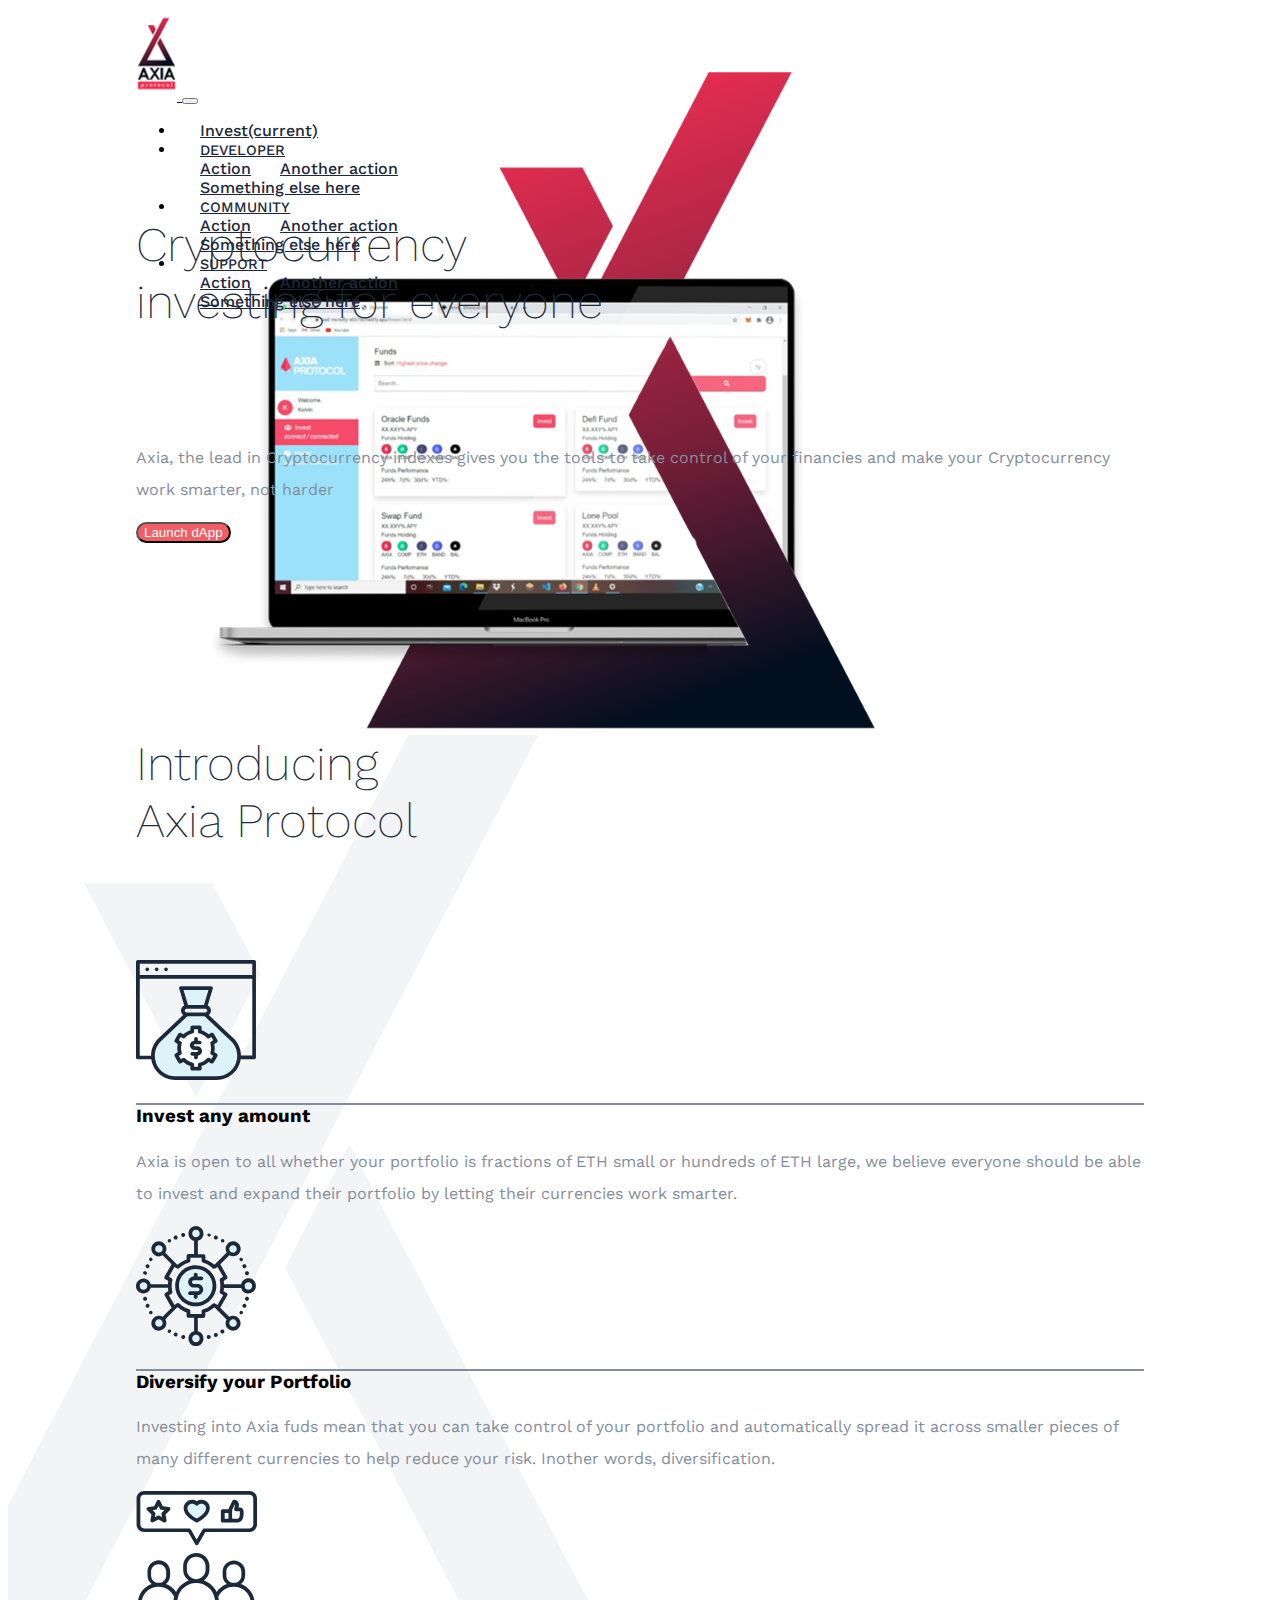
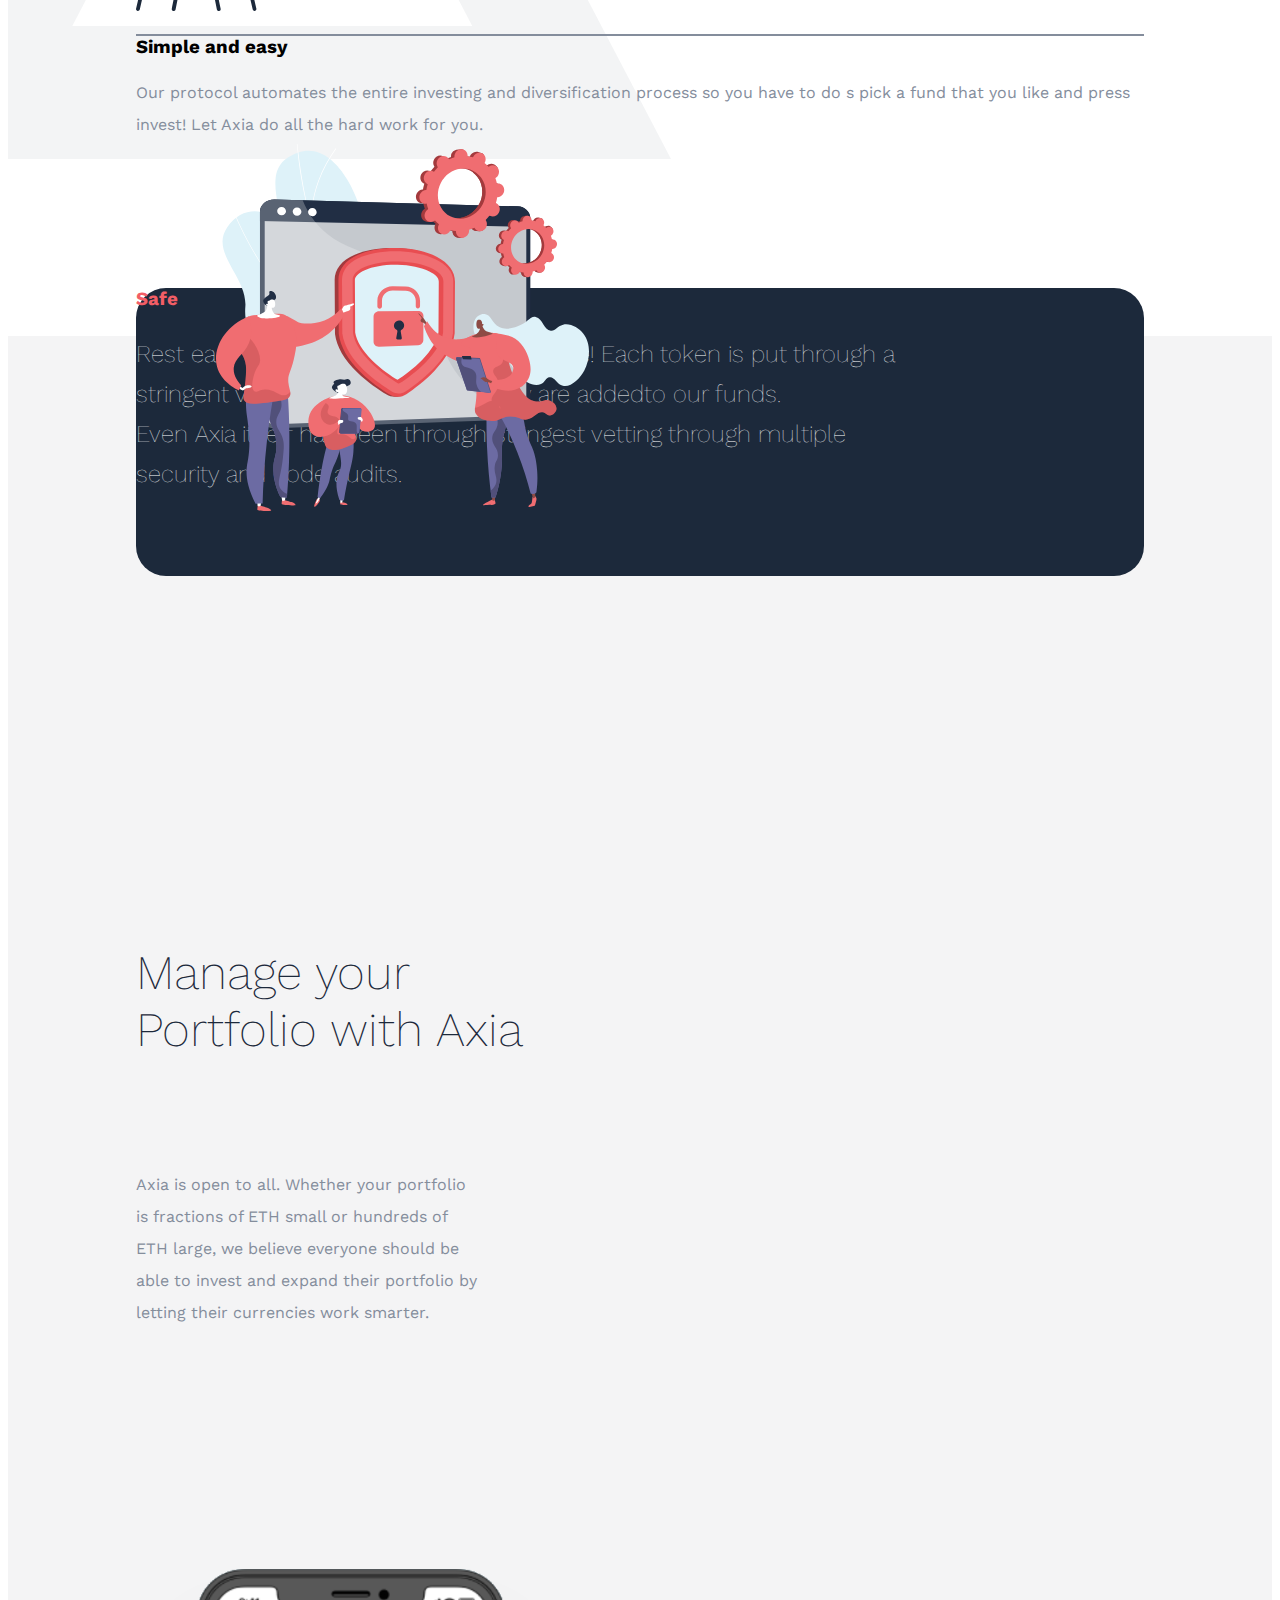
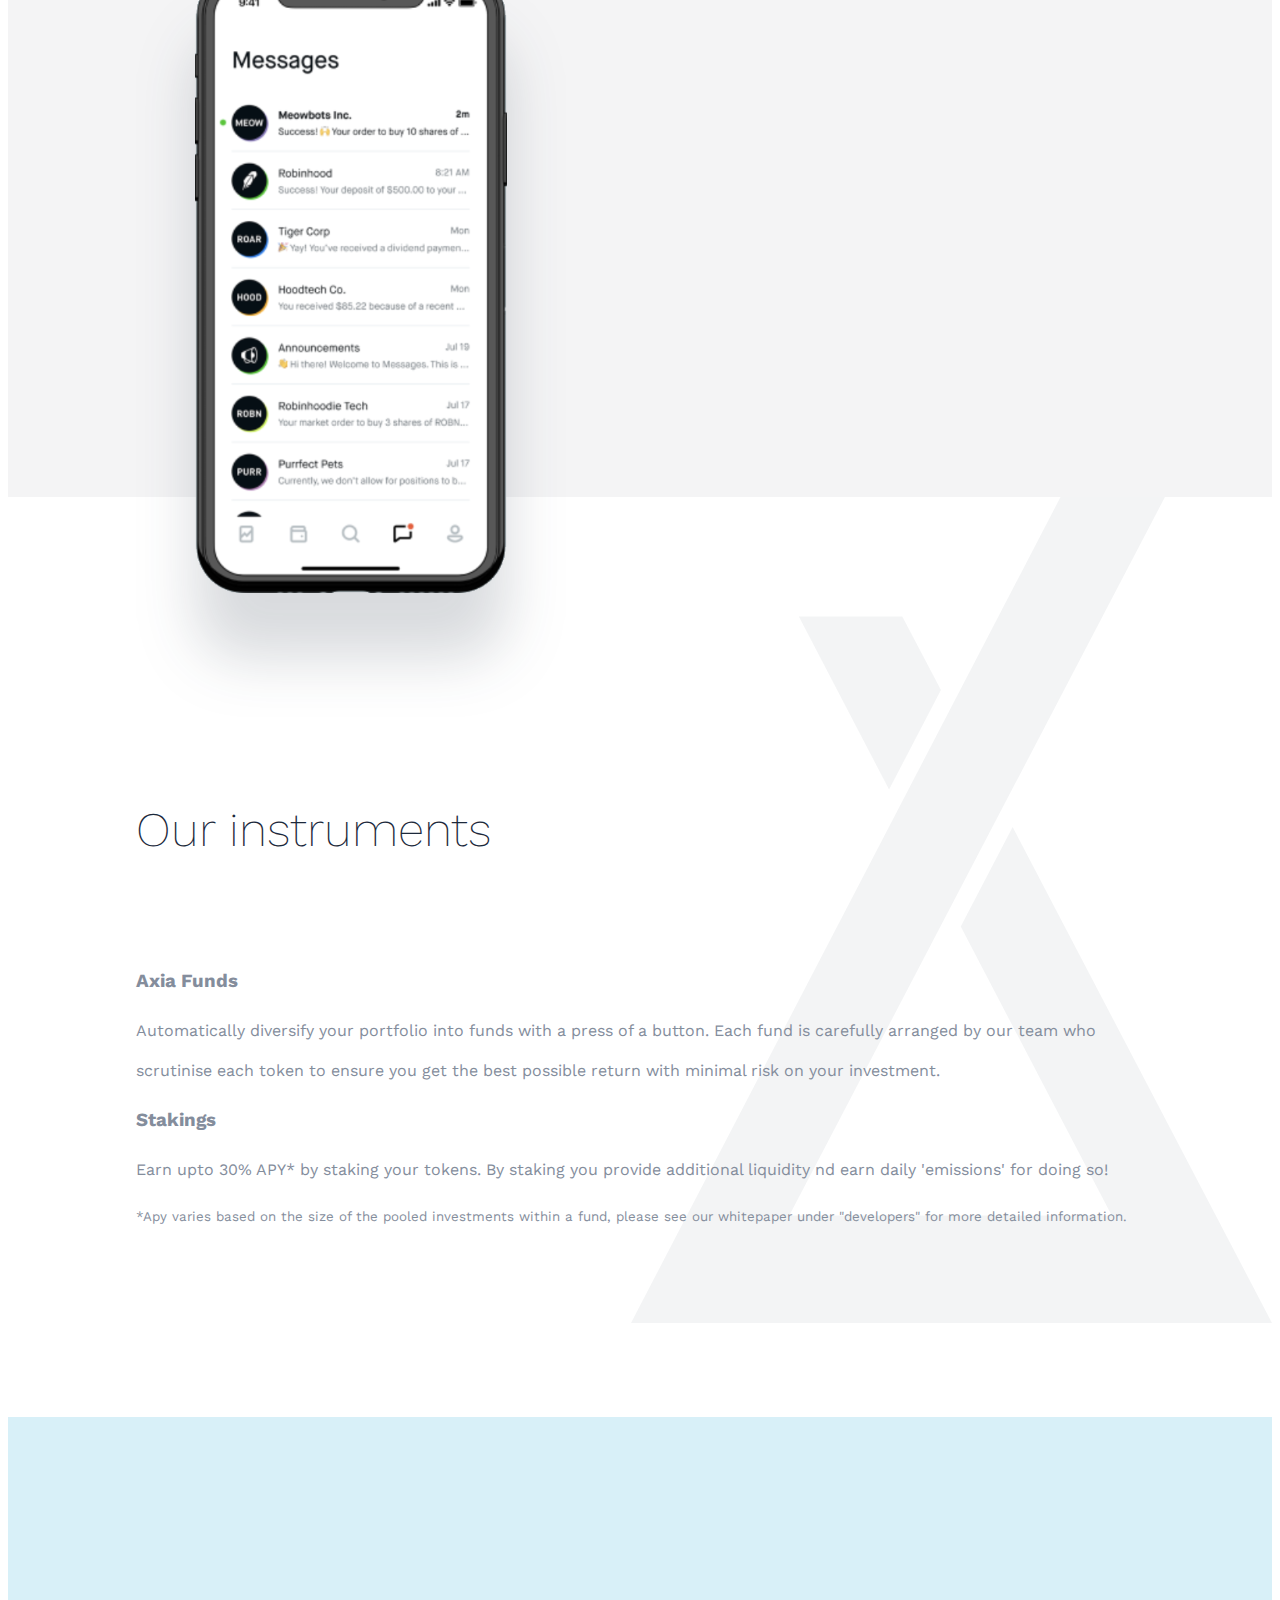
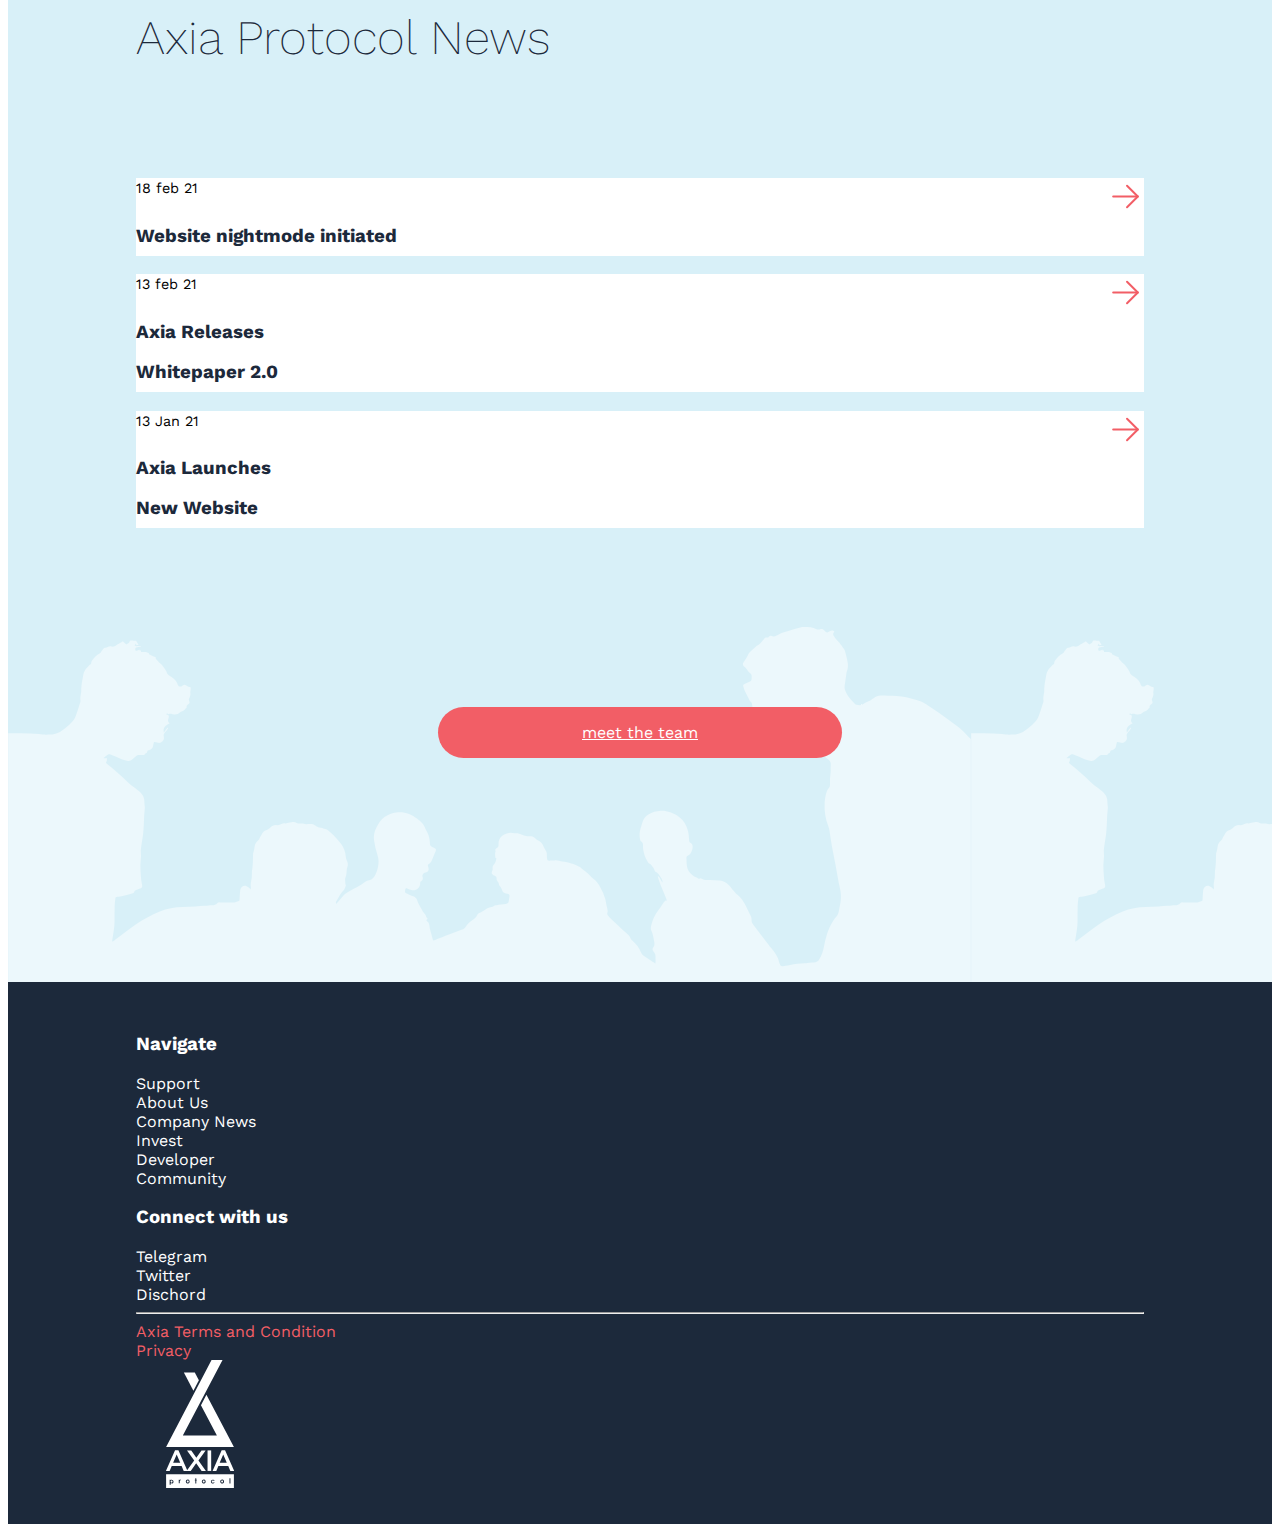
==== index.html @ 354c1417 "added meet page" ====
<!DOCTYPE html>
<html lang="en">
  <head>
    <meta charset="UTF-8" />
    <meta http-equiv="X-UA-Compatible" content="IE=edge" />
    <meta name="viewport" content="width=device-width, initial-scale=1.0" />
    <title>Document</title>
    <link rel="stylesheet" href="./index.css" />
    <link
      rel="stylesheet"
      href="https://cdn.jsdelivr.net/npm/bootstrap@4.6.0/dist/css/bootstrap.min.css"
      integrity="sha384-B0vP5xmATw1+K9KRQjQERJvTumQW0nPEzvF6L/Z6nronJ3oUOFUFpCjEUQouq2+l"
      crossorigin="anonymous"
    />
    <link rel="preconnect" href="https://fonts.gstatic.com" />
    <link
      href="https://fonts.googleapis.com/css2?family=Work+Sans:wght@300&display=swap"
      rel="stylesheet"
    />
  </head>
  <body>
    <!-- navbar section starts -->
    <nav class="navbar navbar-expand-lg navbar-light bg-transparent">
      <a class="navbar-brand" href="#">
        <img class="LOGO" src="./images/Axia Logo 1.svg" alt="" />
      </a>
      <button
        class="navbar-toggler"
        type="button"
        data-toggle="collapse"
        data-target="#navbarSupportedContent"
        aria-controls="navbarSupportedContent"
        aria-expanded="false"
        aria-label="Toggle navigation"
      >
        <span class="navbar-toggler-icon"></span>
      </button>

      <div class="collapse navbar-collapse" id="navbarSupportedContent">
        <ul class="navbar-nav mr-auto">
          <li class="nav-item">
            <a class="nav-link" href="#"
              >Invest<span class="sr-only">(current)</span></a
            >
          </li>
          <li class="nav-item dropdown">
            <a
              class="nav-link dropdown-toggle"
              href="#"
              id="navbarDropdown"
              role="button"
              data-toggle="dropdown"
              aria-haspopup="true"
              aria-expanded="false"
            >
              DEVELOPER
            </a>
            <div class="dropdown-menu" aria-labelledby="navbarDropdown">
              <a class="dropdown-item" href="#">Action</a>
              <a class="dropdown-item" href="#">Another action</a>
              <div class="dropdown-divider"></div>
              <a class="dropdown-item" href="#">Something else here</a>
            </div>
          </li>
          <li class="nav-item dropdown">
            <a
              class="nav-link dropdown-toggle"
              href="#"
              id="navbarDropdown"
              role="button"
              data-toggle="dropdown"
              aria-haspopup="true"
              aria-expanded="false"
            >
              COMMUNITY
            </a>
            <div class="dropdown-menu" aria-labelledby="navbarDropdown">
              <a class="dropdown-item" href="#">Action</a>
              <a class="dropdown-item" href="#">Another action</a>
              <div class="dropdown-divider"></div>
              <a class="dropdown-item" href="#">Something else here</a>
            </div>
          </li>
          <li class="nav-item dropdown">
            <a
              class="nav-link dropdown-toggle"
              href="#"
              id="navbarDropdown"
              role="button"
              data-toggle="dropdown"
              aria-haspopup="true"
              aria-expanded="false"
            >
              SUPPORT
            </a>
            <div class="dropdown-menu" aria-labelledby="navbarDropdown">
              <a class="dropdown-item" href="#">Action</a>
              <a class="dropdown-item" href="#">Another action</a>
              <div class="dropdown-divider"></div>
              <a class="dropdown-item" href="#">Something else here</a>
            </div>
          </li>
        </ul>
      </div>
    </nav>
    <!-- navbar section ends -->

    <!-- crypto starts here -->
    <section class="crypto-section">
      <div class="row launch-div">
        <div class="col-md-5 crypto-div">
          <h6 class="crypto-heading">
            Cryptocurrency <br />
            investing for everyone
          </h6>
          <p class="mt-4 crypto-content">
            Axia, the lead in Cryptocurrency indexes gives you the tools to take
            control of your financies and make your Cryptocurrency work smarter,
            not harder
          </p>
          <button type="button" class="btn btn-launch mt-3">Launch dApp</button>
        </div>
        <div class="col-md-7 img-overlay">
          <div class="computer-img-div">
            <img class="computer-img" src="./images/Axia 1.svg" alt="" />
          </div>
        </div>
      </div>
    </section>
    <!-- crypto ends here -->

    <!-- crypto introduction starts here -->
    <section class="crypto-intro">
      <h6 class="crypto-heading mt-5">
        Introducing <br />
        Axia Protocol
      </h6>

      <div class="row row-content">
        <div class="col-md-4">
          <div class="mb-4">
            <img src="./images/amount.svg" alt="" />
          </div>
          <h3 class="pt-4 content-sub-heading">Invest any amount</h3>
          <p class="mt-4 col-content">
            Axia is open to all whether your portfolio is fractions of ETH small
            or hundreds of ETH large, we believe everyone should be able to
            invest and expand their portfolio by letting their currencies work
            smarter.
          </p>
        </div>
        <div class="col-md-4">
          <div class="mb-4">
            <img src="./images/portfolio.svg" alt="" />
          </div>
          <h3 class="pt-4 content-sub-heading">Diversify your Portfolio</h3>
          <p class="mt-4 col-content">
            Investing into Axia fuds mean that you can take control of your
            portfolio and automatically spread it across smaller pieces of many
            different currencies to help reduce your risk. Inother words,
            diversification.
          </p>
        </div>
        <div class="col-md-4">
          <div class="mb-4">
            <img src="./images/easy.svg" alt="" />
          </div>
          <h3 class="pt-4 content-sub-heading">Simple and easy</h3>
          <p class="mt-4 col-content">
            Our protocol automates the entire investing and diversification
            process so you have to do s pick a fund that you like and press
            invest! Let Axia do all the hard work for you.
          </p>
        </div>
      </div>
    </section>
    <!-- crypto introduction ends here -->

    <!-- manage portfolio ends here -->
    <section class="manage-portfolio">
      <div class="row px-4 py-5 inner-div">
        <div class="col-md-8 my-auto">
          <h3 style="color: #f25e66">Safe</h3>
          <p class="mt-4 rest-content">
            Rest easy knowing your investment is safe! Each token is put through
            a <br />
            stringent venting process before they are addedto our funds. <br />
            Even Axia itself has been through stringest vetting through multiple
            <br />
            security and code audits.
          </p>
        </div>
        <div class="col-md-4">
          <div class="safe-img-div">
            <img src="./images/safe.svg" alt="" />
          </div>
        </div>
      </div>

      <div class="row second-inner-div">
        <div class="col-md-6 manage-first-col">
          <h6 class="manage-heading">
            Manage your <br />
            Portfolio with Axia
          </h6>
          <p class="manage-content">
            Axia is open to all. Whether your portfolio <br />
            is fractions of ETH small or hundreds of <br />
            ETH large, we believe everyone should be <br />
            able to invest and expand their portfolio by <br />
            letting their currencies work smarter.
          </p>
        </div>
        <div class="col-md-6">
          <div class="phone-img-div">
            <img src="./images/phone.svg" alt="" />
          </div>
        </div>
      </div>
    </section>
    <!-- manage portfolio ends here -->

    <!-- instrument section starts here -->
    <section class="instrument-bck">
      <div>
        <h6 class="instru-heading">Our instruments</h6>

        <div class="row instru-row">
          <div class="col-md-6 pr-5">
            <h3>Axia Funds</h3>
            <p class="instru-content" style="line-height: 2.5rem">
              Automatically diversify your portfolio into funds with a press of
              a button. Each fund is carefully arranged by our team who
              scrutinise each token to ensure you get the best possible return
              with minimal risk on your investment.
            </p>
          </div>
          <div class="col-md-6 pl-5">
            <h3>Stakings</h3>
            <p class="instru-content" style="line-height: 2.5rem">
              Earn upto 30% APY* by staking your tokens. By staking you provide
              additional liquidity nd earn daily 'emissions' for doing so!
            </p>
            <small>
              *Apy varies based on the size of the pooled investments within a
              fund, please see our whitepaper under "developers" for more
              detailed information.
            </small>
          </div>
        </div>
      </div>
    </section>

    <!--instrument section ends here -->

    <!-- axia news section starts here -->
    <section class="news-section">
      <div>
        <h6 class="news-heading">Axia Protocol News</h6>
        <div class="row mt-5">
          <div class="col-md-4">
            <div class="cards-news p-3">
              <div>
                <span class="date">18 feb 21</span>
                <span style="float: right">
                  <a href=""
                    ><img src="./images/akar-icons_arrow-right.svg" alt=""
                  /></a>
                </span>
              </div>

              <h3 class="mt-4 web-heading">Website nightmode initiated</h3>
            </div>
          </div>
          <div class="col-md-4">
            <div class="cards-news p-3">
              <div>
                <span class="date">13 feb 21</span>
                <span style="float: right">
                  <a href=""
                    ><img src="./images/akar-icons_arrow-right.svg" alt=""
                  /></a>
                </span>
              </div>

              <h3 class="mt-4 web-heading">
                Axia Releases <br />
                Whitepaper 2.0
              </h3>
            </div>
          </div>
          <div class="col-md-4">
            <div class="cards-news p-3">
              <div>
                <span class="date">13 Jan 21</span>
                <span style="float: right">
                  <a href=""
                    ><img src="./images/akar-icons_arrow-right.svg" alt=""
                  /></a>
                </span>
              </div>

              <h3 class="mt-4 web-heading">
                Axia Launches <br />
                New Website
              </h3>
            </div>
          </div>
        </div>
      </div>
    </section>
    <!-- axia news section ends here -->

    <!-- axia button section ends here -->
    <section class="btn-news-section">
      <div class="meet-btn-div">
        <a href="./meet.html" class="btn btn-meet mt-3">meet the team</a>
      </div>
    </section>
    <!-- axia button section ends here -->

    <!-- axia footer section starts here -->
    <footer>
      <div class="row">
      <div class="col-md-6">
        <div class="row">
          <div class="col-md-6">
            <h3>Navigate</h3>

           <div class="mt-4">
              <div>Support</div>
             <div>About Us</div>
              <div>Company News</div>
              <div>Invest</div>
              <div>Developer</div>
              <div>Community</div>
           </div>

          </div>
          <div class="col-md-6">
            <h3>Connect with us</h3>

            <div class="mt-4">Telegram</div>
             <div>Twitter</div>
              <div class="mb-5">Dischord</div>

               <hr>

              <span style="color: #F25E66">Axia Terms and Condition <br> Privacy</span>           
          </div>
        </div>
      </div>
      <div class="col-md-6 d-flex justify-content-end">
        <img class="white-logo" src="./images/white-logo.svg" alt="white-logo" >
      </div>
      </div>
    </footer>
    <!-- axia footer section ends here -->

    <script
      src="https://code.jquery.com/jquery-3.5.1.slim.min.js"
      integrity="sha384-DfXdz2htPH0lsSSs5nCTpuj/zy4C+OGpamoFVy38MVBnE+IbbVYUew+OrCXaRkfj"
      crossorigin="anonymous"
    ></script>
    <script
      src="https://cdn.jsdelivr.net/npm/popper.js@1.16.1/dist/umd/popper.min.js"
      integrity="sha384-9/reFTGAW83EW2RDu2S0VKaIzap3H66lZH81PoYlFhbGU+6BZp6G7niu735Sk7lN"
      crossorigin="anonymous"
    ></script>
    <script
      src="https://cdn.jsdelivr.net/npm/bootstrap@4.6.0/dist/js/bootstrap.min.js"
      integrity="sha384-+YQ4JLhjyBLPDQt//I+STsc9iw4uQqACwlvpslubQzn4u2UU2UFM80nGisd026JF"
      crossorigin="anonymous"
    ></script>
  </body>
</html>
---- index.css ----
body{
    font-family: 'Work Sans', sans-serif;
}
/* navbar section starts  */
nav {
  height: 6rem;
  padding-left: 8rem !important;
  padding-right: 8rem !important;
  position: relative;
}

.navbar-nav {
  margin-bottom: 2rem !important;
  height: 6rem;
  align-items: center;
}
a#navbarDropdown.nav-link.dropdown-toggle {
  font-size: 0.9rem;
  font-weight: 500 !important;
}
.nav-item a {
  color: #1c293b !important;
  font-weight: 500 !important;
  margin-left: 1.5rem;
}
a.nav-link {
  font-size: 1rem;
}
/* navbar section starts  */

/* crypto section starts  */
.crypto-section {
  padding-left: 8rem !important;
  padding-right: 8rem !important;
}
.crypto-div {
  margin-top: 5rem !important;
}
.launch-div {
  position: relative;
}
.computer-img-div {
  position: absolute;
  z-index: -1;
  top: -9rem;
  left: -20rem;
}
.crypto-heading {
  font-size: 3rem;
  font-weight: 200;
  color: #1c293b;
}
.crypto-content {
  color: #848d9c;
  line-height: 2rem;
}
.btn-launch {
  background-color: #f25e66 !important;
  color: #fff !important;
  border-radius: 70px !important;
}
/* crypto section starts  */

/* crypto introduction starts here  */
.crypto-intro {
  background-image: url("./images/Frame.svg");
  background-repeat: no-repeat;
  padding-left: 8rem !important;
  padding-right: 8rem !important;
  margin-top: 12rem;
  padding-bottom: 10rem;
}
.crypto-heading {
  color: #1c293b;
}
.row-content {
  margin-top: 5rem;
}
.content-sub-heading {
  border-top: 2px solid #848d9c !important;
}
.col-content {
  color: #848d9c;
  line-height: 2rem;
}
/* crypto introduction ends here  */

/* manage portfolio ends here  */
.manage-portfolio {
  background: #f4f4f5;
  padding-left: 8rem !important;
  padding-right: 8rem !important;
}
.inner-div{
  background-color:#1C293B ;
  color: #fff;
  border-radius: 30px;
  position: relative;
 height: 18rem;
 top: -3rem;
}
.safe-img-div{
    position: absolute;
    top: -9rem;
    left: 5rem;
}
.rest-content{
    line-height: 2.5rem;
    font-size: 1.5rem;
    font-weight: 100;
}

.phone-img-div{
     position: relative;
     top: 14rem;
}
.manage-first-col{
    margin-top: 20rem;
}
.manage-heading{
   font-size: 3rem;
  font-weight: 200;
  color: #1c293b;
}
.manage-content{
    margin-top: 3rem;
    color: #848d9c;
  line-height: 2rem;
}
/* manage portfolio ends here  */

 /* instrument section starts here */
 .instrument-bck{
     background-image: url("./images/bck-instru.svg");
     background-repeat: no-repeat;
     background-position-x: right;
     padding: 12rem 8rem!important;
 }
 .instru-heading{
     font-size: 3rem;
  font-weight: 200;
  color: #1c293b;
 }
 .instru-row{
     margin-top: 5rem;
     margin-top: 3rem;
    color: #848d9c;
 }
 /* instrument section ends here */


/* axia news section starts here  */
.news-section{
    background: #D8F0F8;
    padding: 5rem 8rem !important;
  
}
.news-heading{
    font-size: 3rem;
  font-weight: 200;
  color: #1c293b;
}
.cards-news{
    background-color: #fff;
}
.web-heading{
    color: #1C293B;
    line-height: 2.5rem;
}
.date{
font-size: 0.9rem;
}
.btn-news-section{
     background: #D8F0F8; 
    background-image: url("./images/Subtract.svg");
    background-size: contain;
    padding-top: 5rem;
    padding-bottom: 5rem;
}
.meet-btn-div{
  display: flex;
  justify-content: center;
  margin-bottom: 9rem;
}
.btn-meet{
   background-color: #f25e66 !important;
  color: #fff !important;
  border-radius: 70px !important;
    padding: 1rem 9rem !important;
   
}
/* axia news section ends here  */

/* axia footer section starts here  */
footer{
    background: #1C293B;
    color: #fff;
    padding: 2rem 8rem !important;
   
}
hr{
    background: #fff;
    color: #fff;
}
.white-logo{
    width: 8rem;
    height: 8rem;
}
/* axia footer section starts here  */
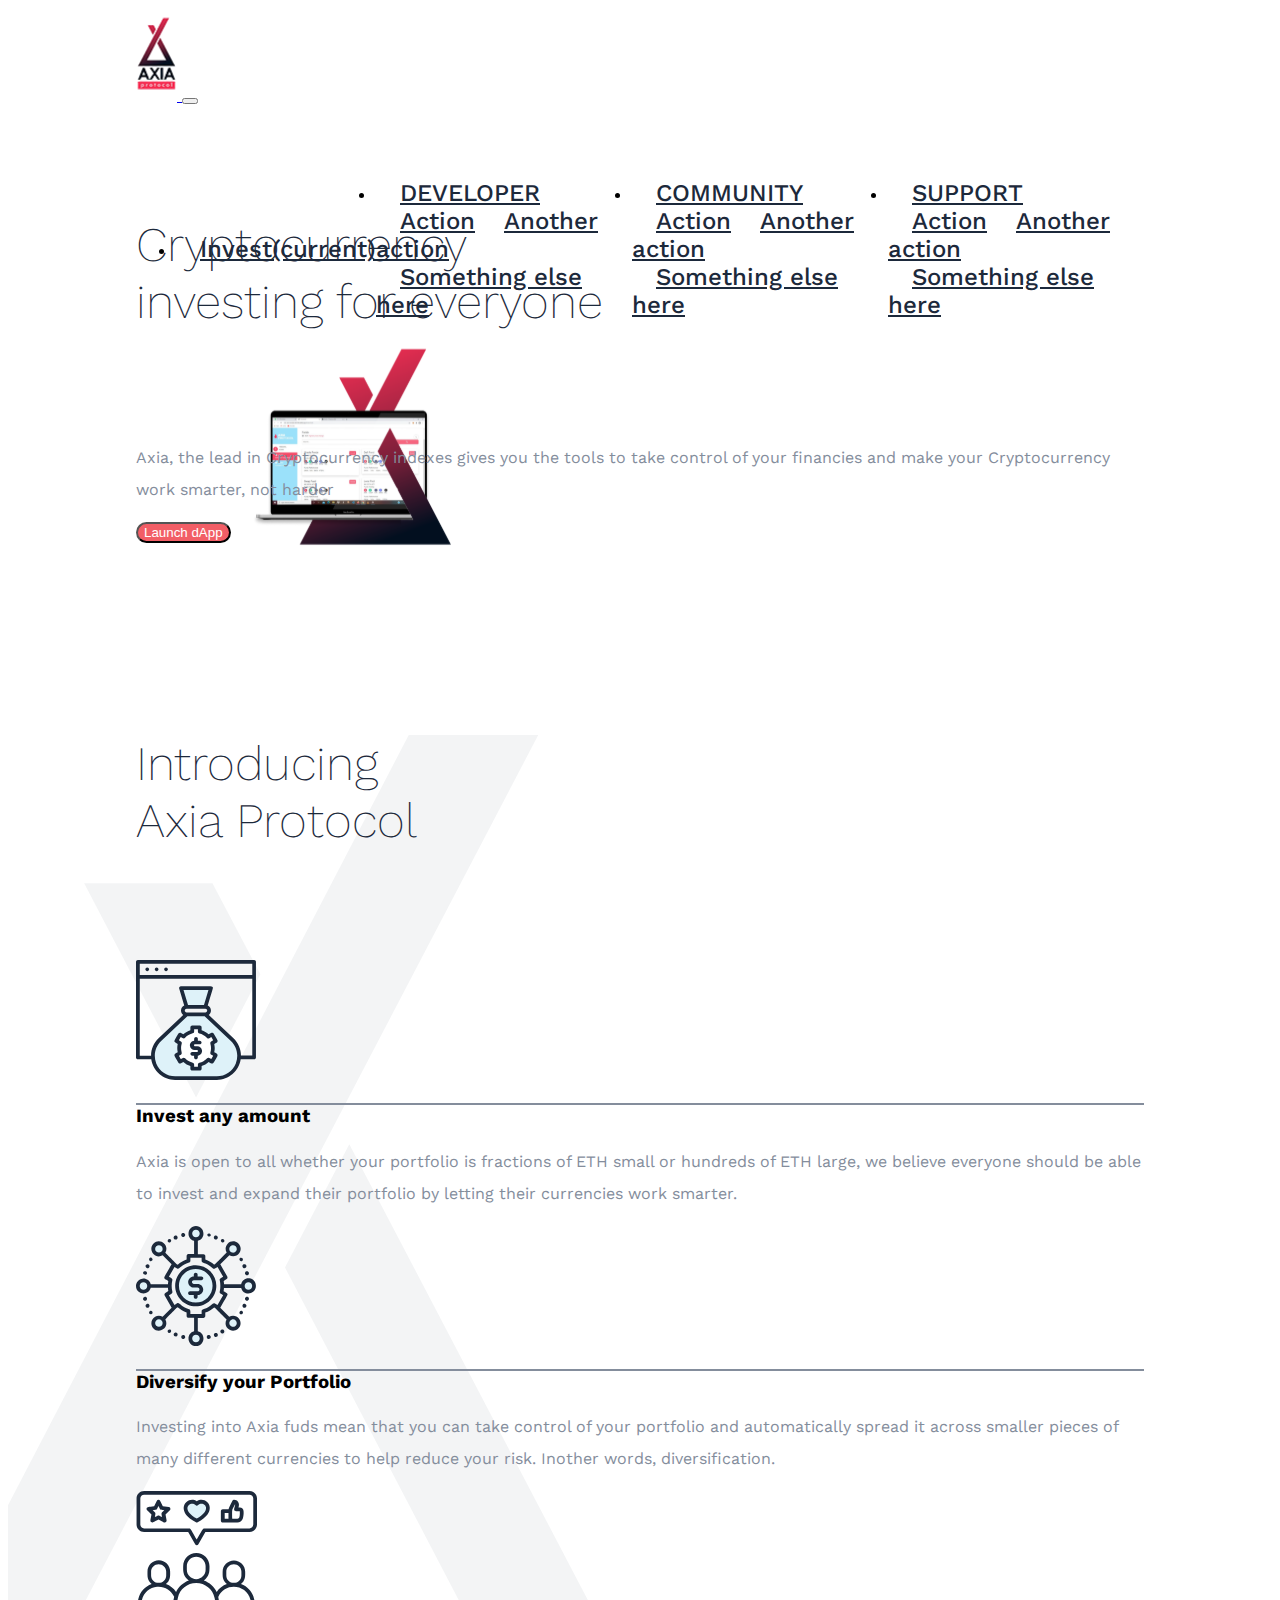
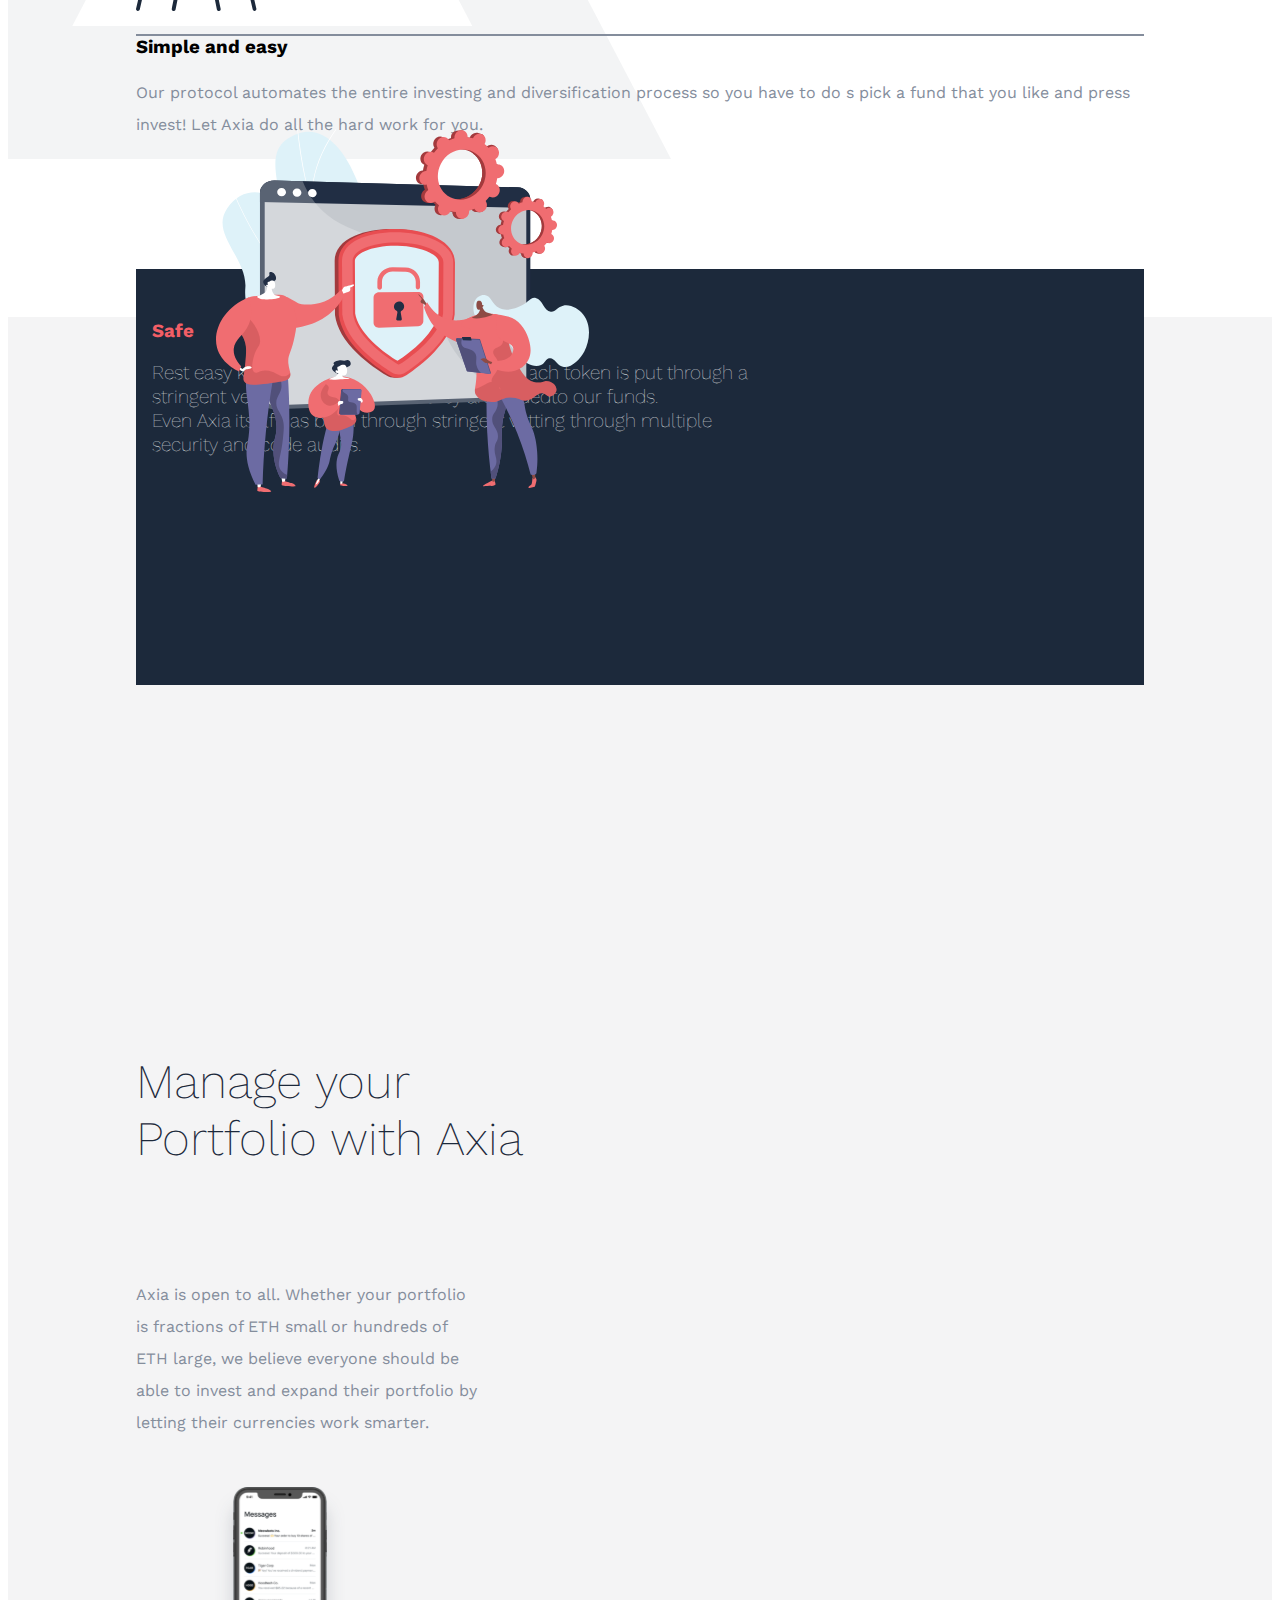
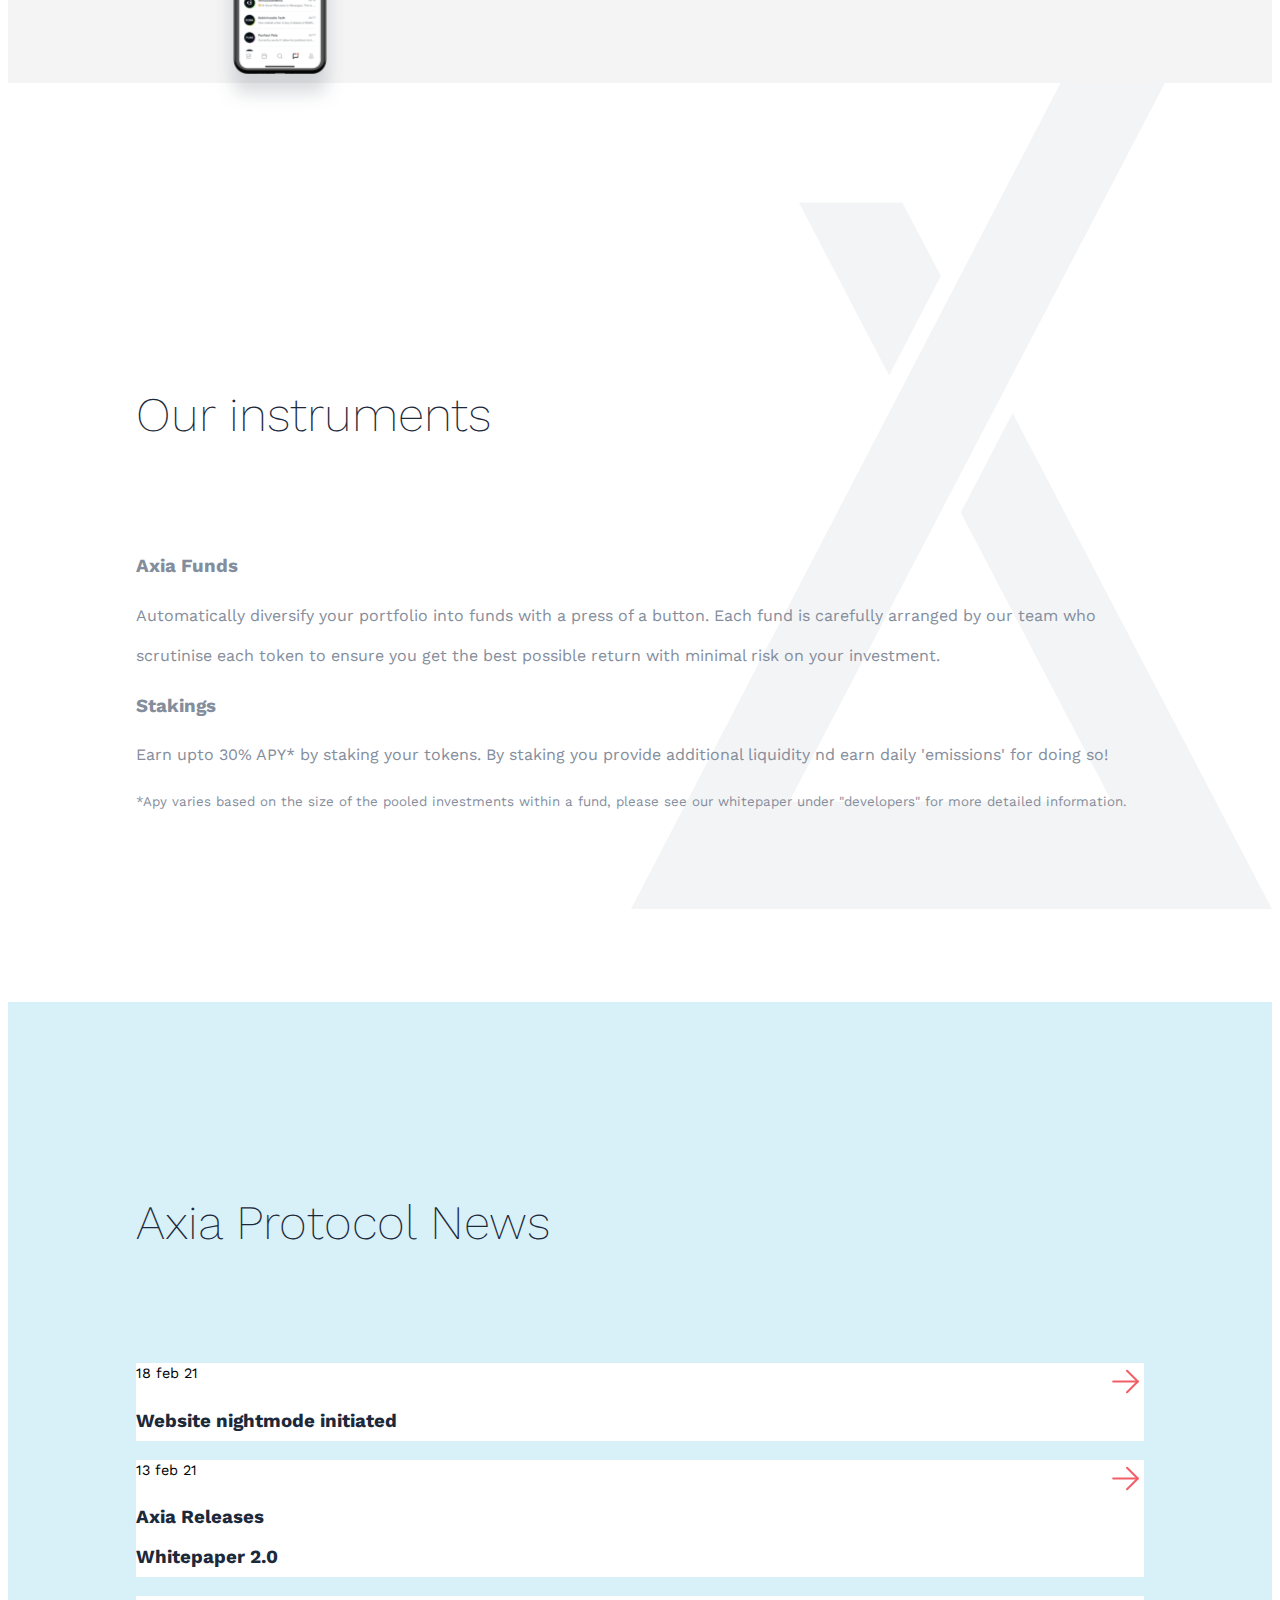
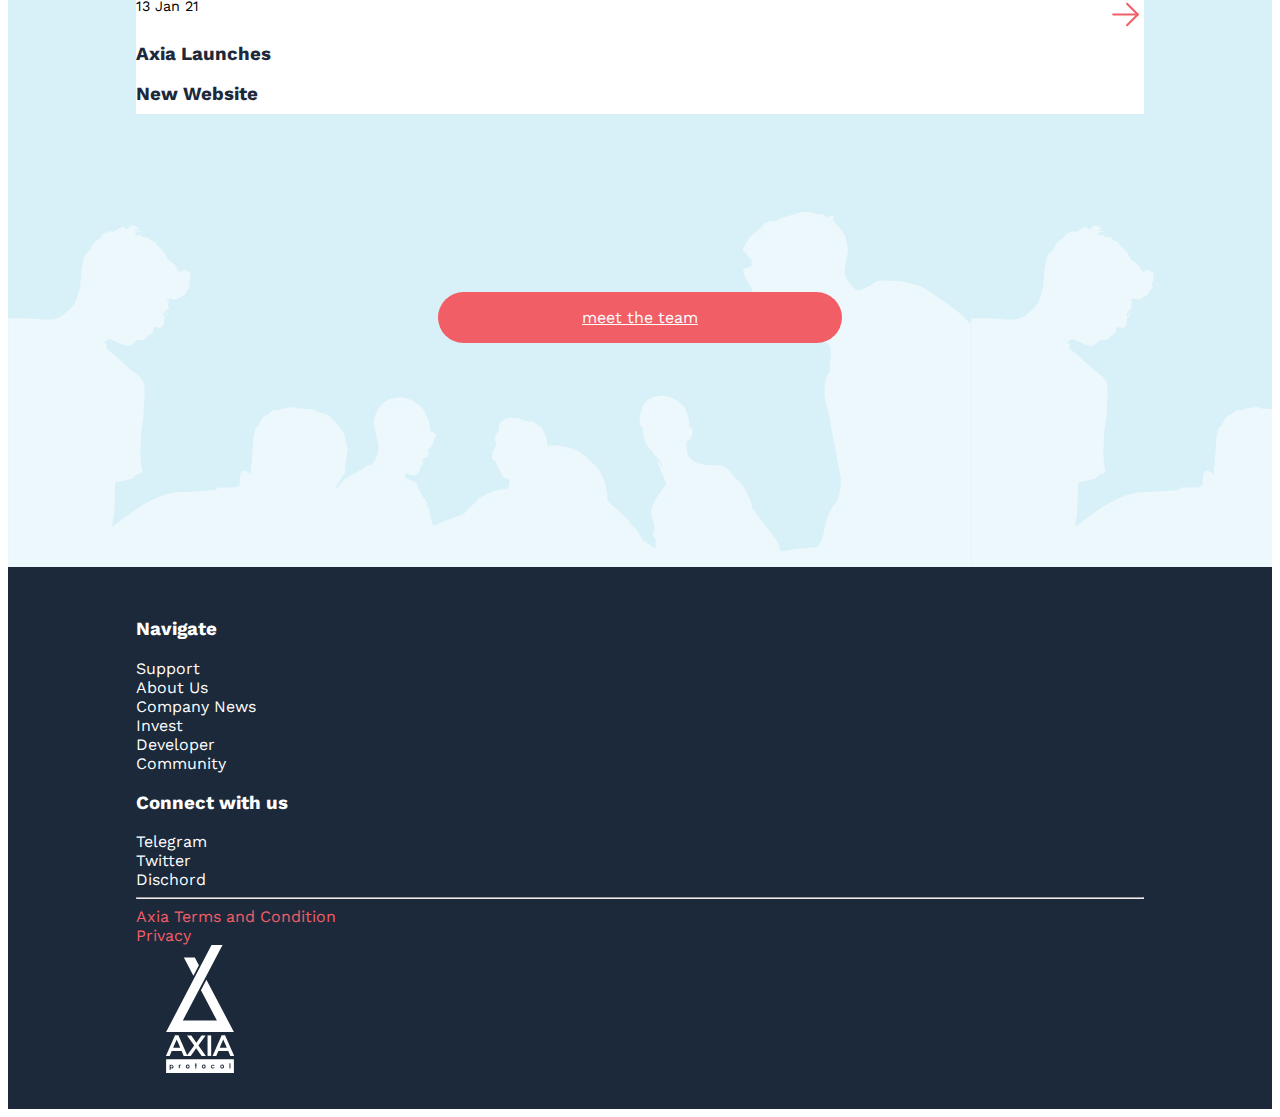
==== commit d5eb4fd0: "finished ui" ====
--- a/index.html
+++ b/index.html
@@ -162,7 +162,7 @@
           </p>
         </div>
         <div class="col-md-4">
-          <div class="mb-4">
+          <div class="mb-4 esy-img-div">
             <img src="./images/easy.svg" alt="" />
           </div>
           <h3 class="pt-4 content-sub-heading">Simple and easy</h3>
@@ -192,7 +192,7 @@
         </div>
         <div class="col-md-4">
           <div class="safe-img-div">
-            <img src="./images/safe.svg" alt="" />
+            <img class="safe-img" src="./images/safe.svg" alt="" />
           </div>
         </div>
       </div>
@@ -213,7 +213,7 @@
         </div>
         <div class="col-md-6">
           <div class="phone-img-div">
-            <img src="./images/phone.svg" alt="" />
+            <img class="phone-img" src="./images/phone.svg" alt="" />
           </div>
         </div>
       </div>
@@ -235,7 +235,7 @@
               with minimal risk on your investment.
             </p>
           </div>
-          <div class="col-md-6 pl-5">
+          <div class="col-md-6 stake-div pl-5">
             <h3>Stakings</h3>
             <p class="instru-content" style="line-height: 2.5rem">
               Earn upto 30% APY* by staking your tokens. By staking you provide
@@ -272,7 +272,7 @@
               <h3 class="mt-4 web-heading">Website nightmode initiated</h3>
             </div>
           </div>
-          <div class="col-md-4">
+          <div class="col-md-4 card-news-one">
             <div class="cards-news p-3">
               <div>
                 <span class="date">13 feb 21</span>
@@ -289,7 +289,7 @@
               </h3>
             </div>
           </div>
-          <div class="col-md-4">
+          <div class="col-md-4 card-news-two">
             <div class="cards-news p-3">
               <div>
                 <span class="date">13 Jan 21</span>
@@ -337,7 +337,7 @@
            </div>
 
           </div>
-          <div class="col-md-6">
+          <div class="col-md-6 connect-div">
             <h3>Connect with us</h3>
 
             <div class="mt-4">Telegram</div>
@@ -350,7 +350,7 @@
           </div>
         </div>
       </div>
-      <div class="col-md-6 d-flex justify-content-end">
+      <div class="col-md-6 d-flex justify-content-end white-logo-div">
         <img class="white-logo" src="./images/white-logo.svg" alt="white-logo" >
       </div>
       </div>
--- a/index.css
+++ b/index.css
@@ -1,5 +1,5 @@
-body{
-    font-family: 'Work Sans', sans-serif;
+body {
+  font-family: "Work Sans", sans-serif;
 }
 /* navbar section starts  */
 nav {
@@ -91,119 +91,343 @@
   padding-left: 8rem !important;
   padding-right: 8rem !important;
 }
-.inner-div{
-  background-color:#1C293B ;
+.inner-div {
+  background-color: #1c293b;
   color: #fff;
   border-radius: 30px;
   position: relative;
- height: 18rem;
- top: -3rem;
-}
-.safe-img-div{
-    position: absolute;
-    top: -9rem;
-    left: 5rem;
-}
-.rest-content{
-    line-height: 2.5rem;
-    font-size: 1.5rem;
-    font-weight: 100;
-}
-
-.phone-img-div{
-     position: relative;
-     top: 14rem;
-}
-.manage-first-col{
-    margin-top: 20rem;
-}
-.manage-heading{
-   font-size: 3rem;
+  height: 18rem;
+  top: -3rem;
+}
+.safe-img-div {
+  position: absolute;
+  top: -9rem;
+  left: 5rem;
+}
+.rest-content {
+  line-height: 2.5rem;
+  font-size: 1.5rem;
+  font-weight: 100;
+}
+
+.phone-img-div {
+  position: relative;
+  top: 14rem;
+}
+.manage-first-col {
+  margin-top: 20rem;
+}
+.manage-heading {
+  font-size: 3rem;
   font-weight: 200;
   color: #1c293b;
 }
-.manage-content{
-    margin-top: 3rem;
-    color: #848d9c;
+.manage-content {
+  margin-top: 3rem;
+  color: #848d9c;
   line-height: 2rem;
 }
 /* manage portfolio ends here  */
 
- /* instrument section starts here */
- .instrument-bck{
-     background-image: url("./images/bck-instru.svg");
-     background-repeat: no-repeat;
-     background-position-x: right;
-     padding: 12rem 8rem!important;
- }
- .instru-heading{
-     font-size: 3rem;
+/* instrument section starts here */
+.instrument-bck {
+  background-image: url("./images/bck-instru.svg");
+  background-repeat: no-repeat;
+  background-position-x: right;
+  padding: 12rem 8rem !important;
+}
+.instru-heading {
+  font-size: 3rem;
   font-weight: 200;
   color: #1c293b;
- }
- .instru-row{
-     margin-top: 5rem;
-     margin-top: 3rem;
-    color: #848d9c;
- }
- /* instrument section ends here */
-
+}
+.instru-row {
+  margin-top: 5rem;
+  margin-top: 3rem;
+  color: #848d9c;
+}
+/* instrument section ends here */
 
 /* axia news section starts here  */
-.news-section{
-    background: #D8F0F8;
-    padding: 5rem 8rem !important;
-  
-}
-.news-heading{
-    font-size: 3rem;
+.news-section {
+  background: #d8f0f8;
+  padding: 5rem 8rem !important;
+}
+.news-heading {
+  font-size: 3rem;
   font-weight: 200;
   color: #1c293b;
 }
-.cards-news{
-    background-color: #fff;
-}
-.web-heading{
-    color: #1C293B;
-    line-height: 2.5rem;
-}
-.date{
-font-size: 0.9rem;
-}
-.btn-news-section{
-     background: #D8F0F8; 
-    background-image: url("./images/Subtract.svg");
-    background-size: contain;
-    padding-top: 5rem;
-    padding-bottom: 5rem;
-}
-.meet-btn-div{
+.cards-news {
+  background-color: #fff;
+}
+.web-heading {
+  color: #1c293b;
+  line-height: 2.5rem;
+}
+.date {
+  font-size: 0.9rem;
+}
+.btn-news-section {
+  background: #d8f0f8;
+  background-image: url("./images/Subtract.svg");
+  background-size: contain;
+  padding-top: 5rem;
+  padding-bottom: 5rem;
+}
+.meet-btn-div {
   display: flex;
   justify-content: center;
   margin-bottom: 9rem;
 }
-.btn-meet{
-   background-color: #f25e66 !important;
+.btn-meet {
+  background-color: #f25e66 !important;
   color: #fff !important;
   border-radius: 70px !important;
-    padding: 1rem 9rem !important;
-   
+  padding: 1rem 9rem !important;
 }
 /* axia news section ends here  */
 
 /* axia footer section starts here  */
-footer{
-    background: #1C293B;
+footer {
+  background: #1c293b;
+  color: #fff;
+  padding: 2rem 8rem !important;
+}
+hr {
+  background: #fff;
+  color: #fff;
+}
+.white-logo {
+  width: 8rem;
+  height: 8rem;
+}
+/* axia footer section starts here  */
+
+@media only screen and (min-width: 321px) and (max-width: 768px) {
+  nav {
+    height: 6rem;
+    padding-left: 1rem !important;
+    padding-right: 1rem !important;
+    position: relative;
+  }
+  .crypto-section {
+    padding-left: 1rem !important;
+    padding-right: 1rem !important;
+  }
+
+  .crypto-intro {
+    background-image: url("./images/Frame.svg");
+    background-repeat: no-repeat;
+    padding-left: 1rem !important;
+    padding-right: 1rem !important;
+    margin-top: 5rem;
+    padding-bottom: 5rem;
+  }
+  .instrument-bck {
+    background-image: url("./images/bck-instru.svg");
+    background-repeat: no-repeat;
+    background-position-x: right;
+    padding: 5rem 1rem !important;
+  }
+  .crypto-intro {
+    background-image: url("./images/Frame.svg");
+    background-repeat: no-repeat;
+    padding-left: 1rem !important;
+    padding-right: 1rem !important;
+    margin-top: 12rem;
+    padding-bottom: 10rem;
+  }
+  .news-section {
+    background: #d8f0f8;
+    padding: 3rem 1rem !important;
+  }
+  .manage-portfolio {
+    background: #f4f4f5;
+    padding-left: 1rem !important;
+    padding-right: 1rem !important;
+  }
+  .rest-content {
+    line-height: 1.6rem;
+    font-size: 1.2rem;
+    font-weight: 100;
+  }
+  div.row.px-4.py-5.inner-div {
+    padding-left: 1rem;
+    padding-left: 1rem;
+    padding-top: 1rem !important;
+    padding-bottom: 1rem !important;
+    border-radius: 0;
+  }
+  .safe-img {
+    width: 18rem !important;
+    height: 14rem !important;
+  }
+  .safe-img-div {
+    position: absolute !important;
+    top: 5rem;
+    left: 0rem;
+  }
+  .manage-heading {
+    font-size: 2.5rem;
+    font-weight: 200;
+    text-align: center;
+  }
+  .phone-img-div {
+    position: relative;
+    top: 2rem;
+  }
+  .phone-img {
+    width: 18rem !important;
+    height: 14rem !important;
+  }
+  div.col-md-6.stake-div.pl-5 {
+    padding-left: 1rem !important;
+  }
+  .card-news-one {
+    margin-top: 2rem;
+  }
+  .card-news-two {
+    margin-top: 2rem;
+  }
+  .btn-news-section {
+    background: #d8f0f8;
+    background-image: url("./images/Subtract.svg");
+    background-size: contain;
+    padding-top: 4rem;
+    padding-bottom: 4rem;
+  }
+  .meet-btn-div {
+    margin-bottom: 2rem;
+  }
+  .btn-meet {
+    padding: 1rem 3rem !important;
+  }
+
+  footer {
+    background: #1c293b;
     color: #fff;
-    padding: 2rem 8rem !important;
-   
-}
-hr{
-    background: #fff;
-    color: #fff;
-}
-.white-logo{
-    width: 8rem;
-    height: 8rem;
-}
-/* axia footer section starts here  */
+    padding: 2rem 1rem !important;
+  }
+  .connect-div {
+    margin-top: 2rem;
+  }
+  div.col-md-6.d-flex.justify-content-end.white-logo-div {
+    display: flex !important;
+    justify-content: flex-start !important;
+    margin-top: 1rem;
+  }
+  .computer-img {
+    width: 20rem !important;
+    height: 17rem !important;
+  }
+  .computer-img-div {
+  position: relative !important;
+  z-index: -1;
+  top: 6rem;
+  left: -4rem;
+}
+.crypto-heading{
+    text-align: center;
+}
+ul.navbar-nav.mr-auto{
+    display: flex !important;
+    flex-direction: row !important;
+    padding-bottom: 3rem;
+}
+  
+}
+
+@media only screen and (min-width: 767px) and (max-width: 1024px) {
+.computer-img-div {
+  position: block !important;
+  z-index: -1;
+  top: 6rem;
+  left: 0rem !important;
+}
+ul.navbar-nav.mr-auto{
+    display: flex !important;
+    flex-direction: row !important;
+    padding-bottom: 3rem;
+    justify-content: center !important;
+}
+.safe-img {
+    width: 16rem !important;
+    height: 14rem !important;
+  }
+  .safe-img-div {
+    position: absolute !important;
+    top: 5rem;
+    left: 0rem;
+  }
+  div.row.second-inner-div{
+padding-bottom: 2rem !important;
+justify-content: center !important;
+text-align: center !important;
+}
+.manage-first-col{
+      margin-top: 0 !important;
+      
+  }
+  div.col-md-6.d-flex.justify-content-end.white-logo-div {
+    display: flex !important;
+    justify-content: flex-end !important;
+    margin-top: 1rem;
+  }
+  .cards-news{
+height: 14rem;
+  }
+  .card-news-one{
+margin-top: 0 !important;
+height: 14rem;
+  }
+  .card-news-two{
+margin-top: 0 !important;
+height: 14rem;
+  }
+  .connect-div{
+      margin-top: 0 !important;
+  }
+}
+@media only screen and (min-width: 1024px) and (max-width: 1366px) {
+    .computer-img-div {
+  position: block !important;
+  z-index: -1;
+  top: 6rem;
+  left: 0rem !important;
+}
+.computer-img {
+    width: 20rem !important;
+    height: 17rem !important;
+  }
+  ul.navbar-nav.mr-auto{
+    display: flex !important;
+    flex-direction: row !important;
+    padding-bottom: 3rem;
+    padding-top: 5rem;
+    justify-content: center !important;
+}
+.nav-item a{
+       font-size: 1.5rem !important;
+}
+div.row.px-4.py-5.inner-div {
+    padding-left: 1rem;
+    padding-left: 1rem;
+    padding-top: 2rem !important;
+    padding-bottom: 6rem !important;
+    border-radius: 0;
+  }
+  .rest-content {
+    line-height: 1.5rem;
+    font-size: 1.2rem;
+    font-weight: 100;
+  }
+  .phone-img-div {
+    position: relative;
+    top: 2rem;
+  }
+  .phone-img {
+    width: 18rem !important;
+    height: 14rem !important;
+  }
+}
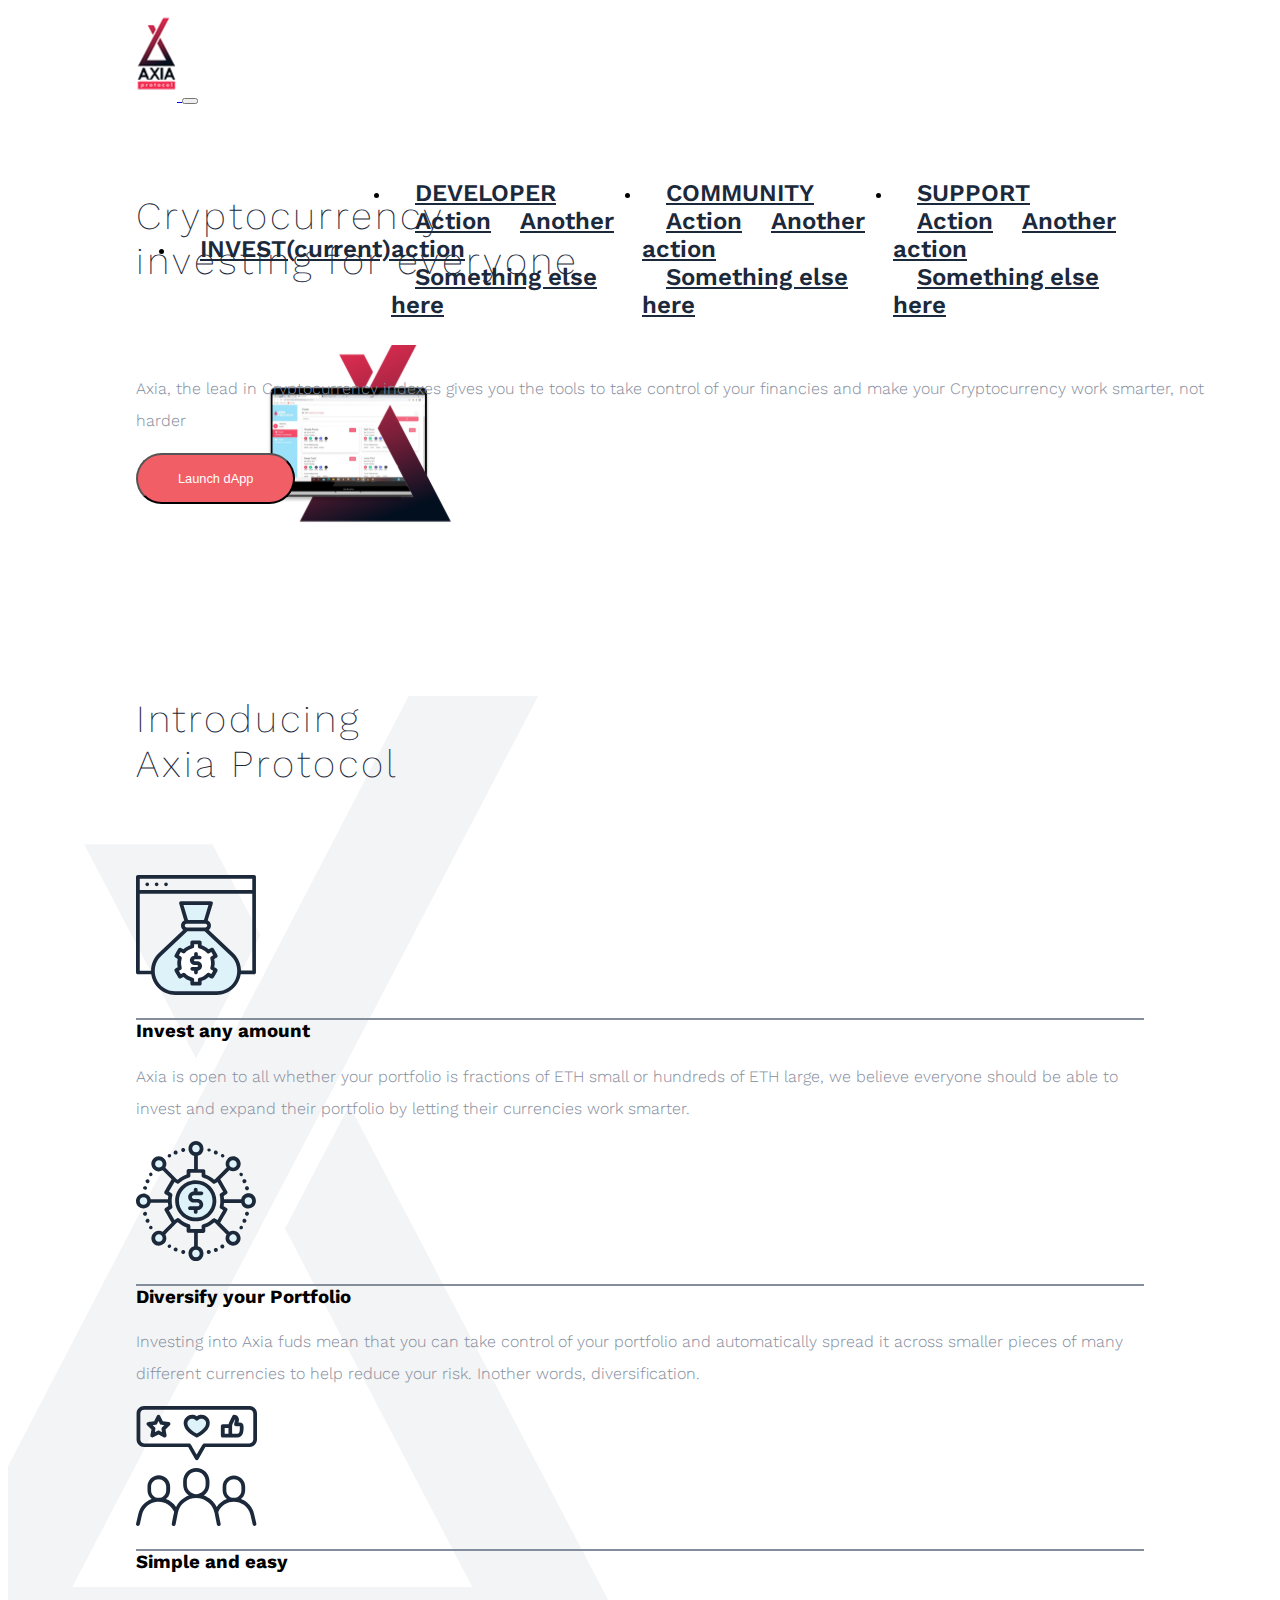
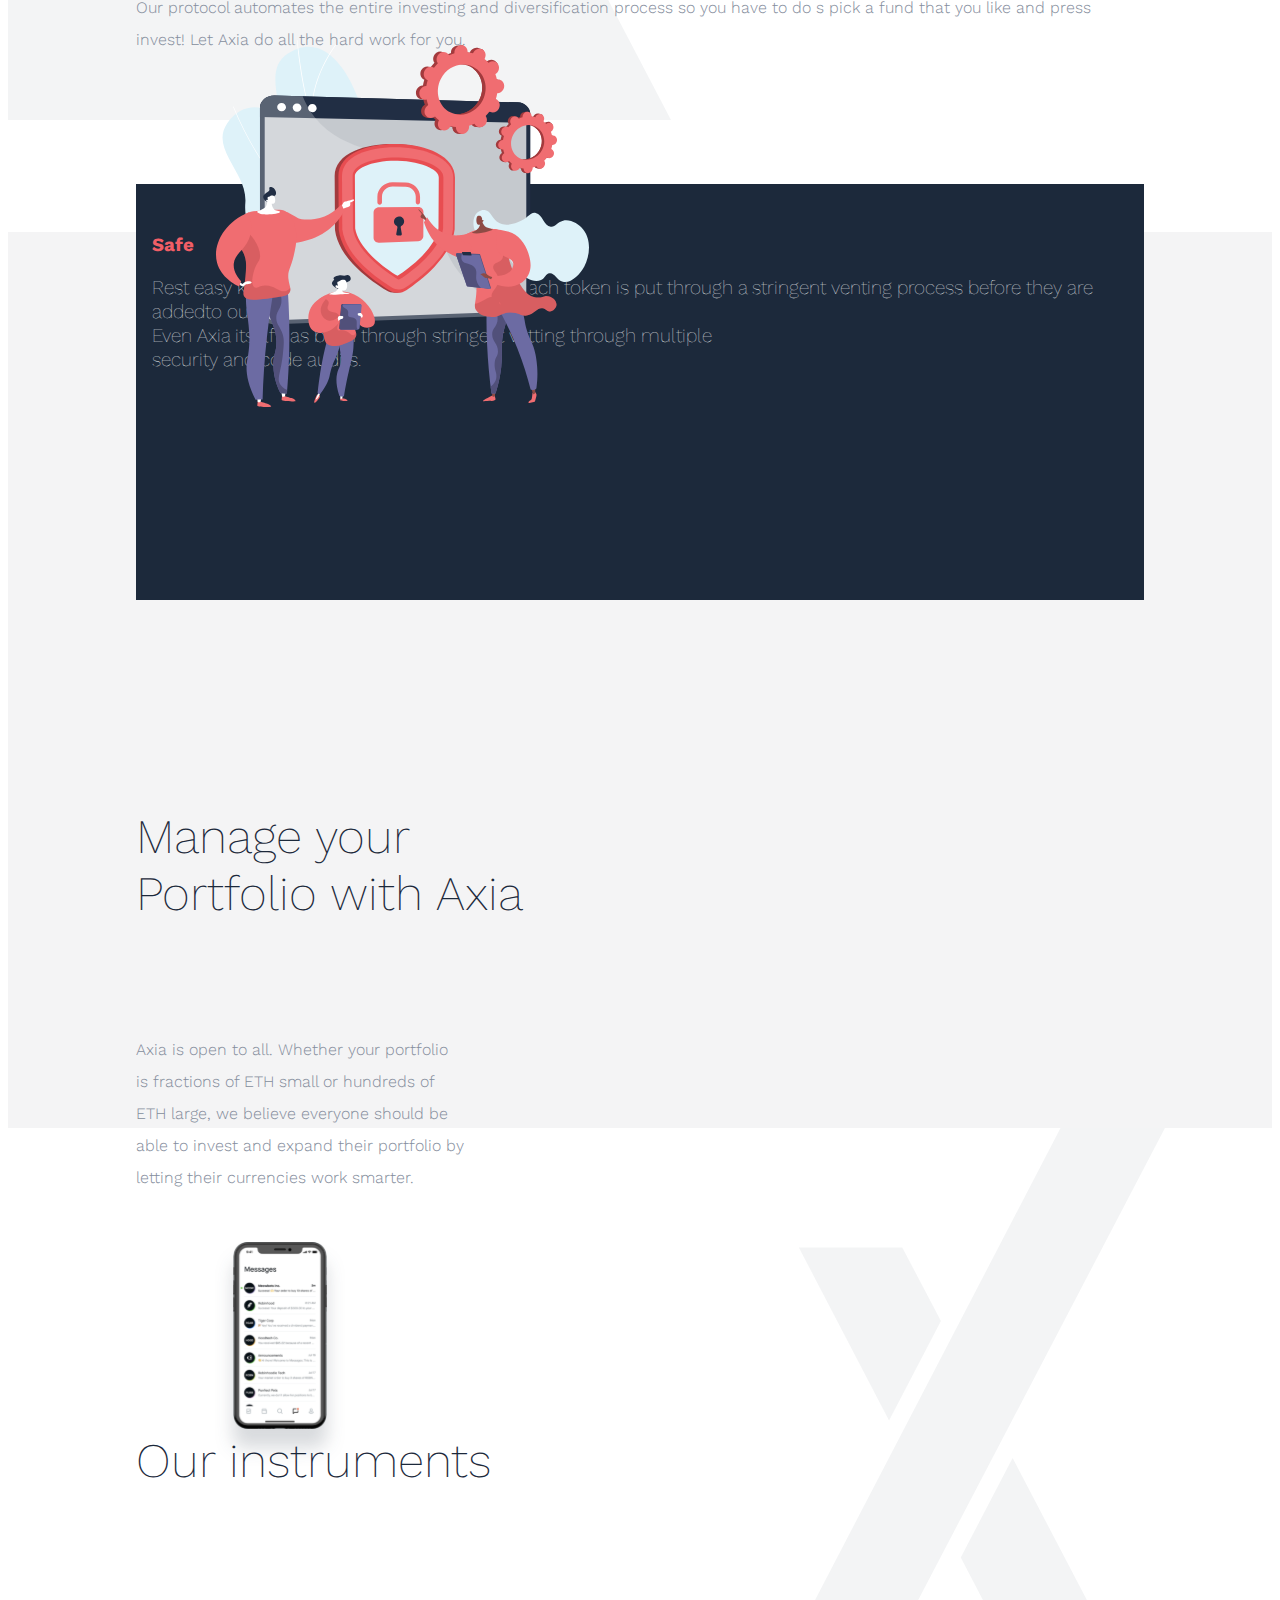
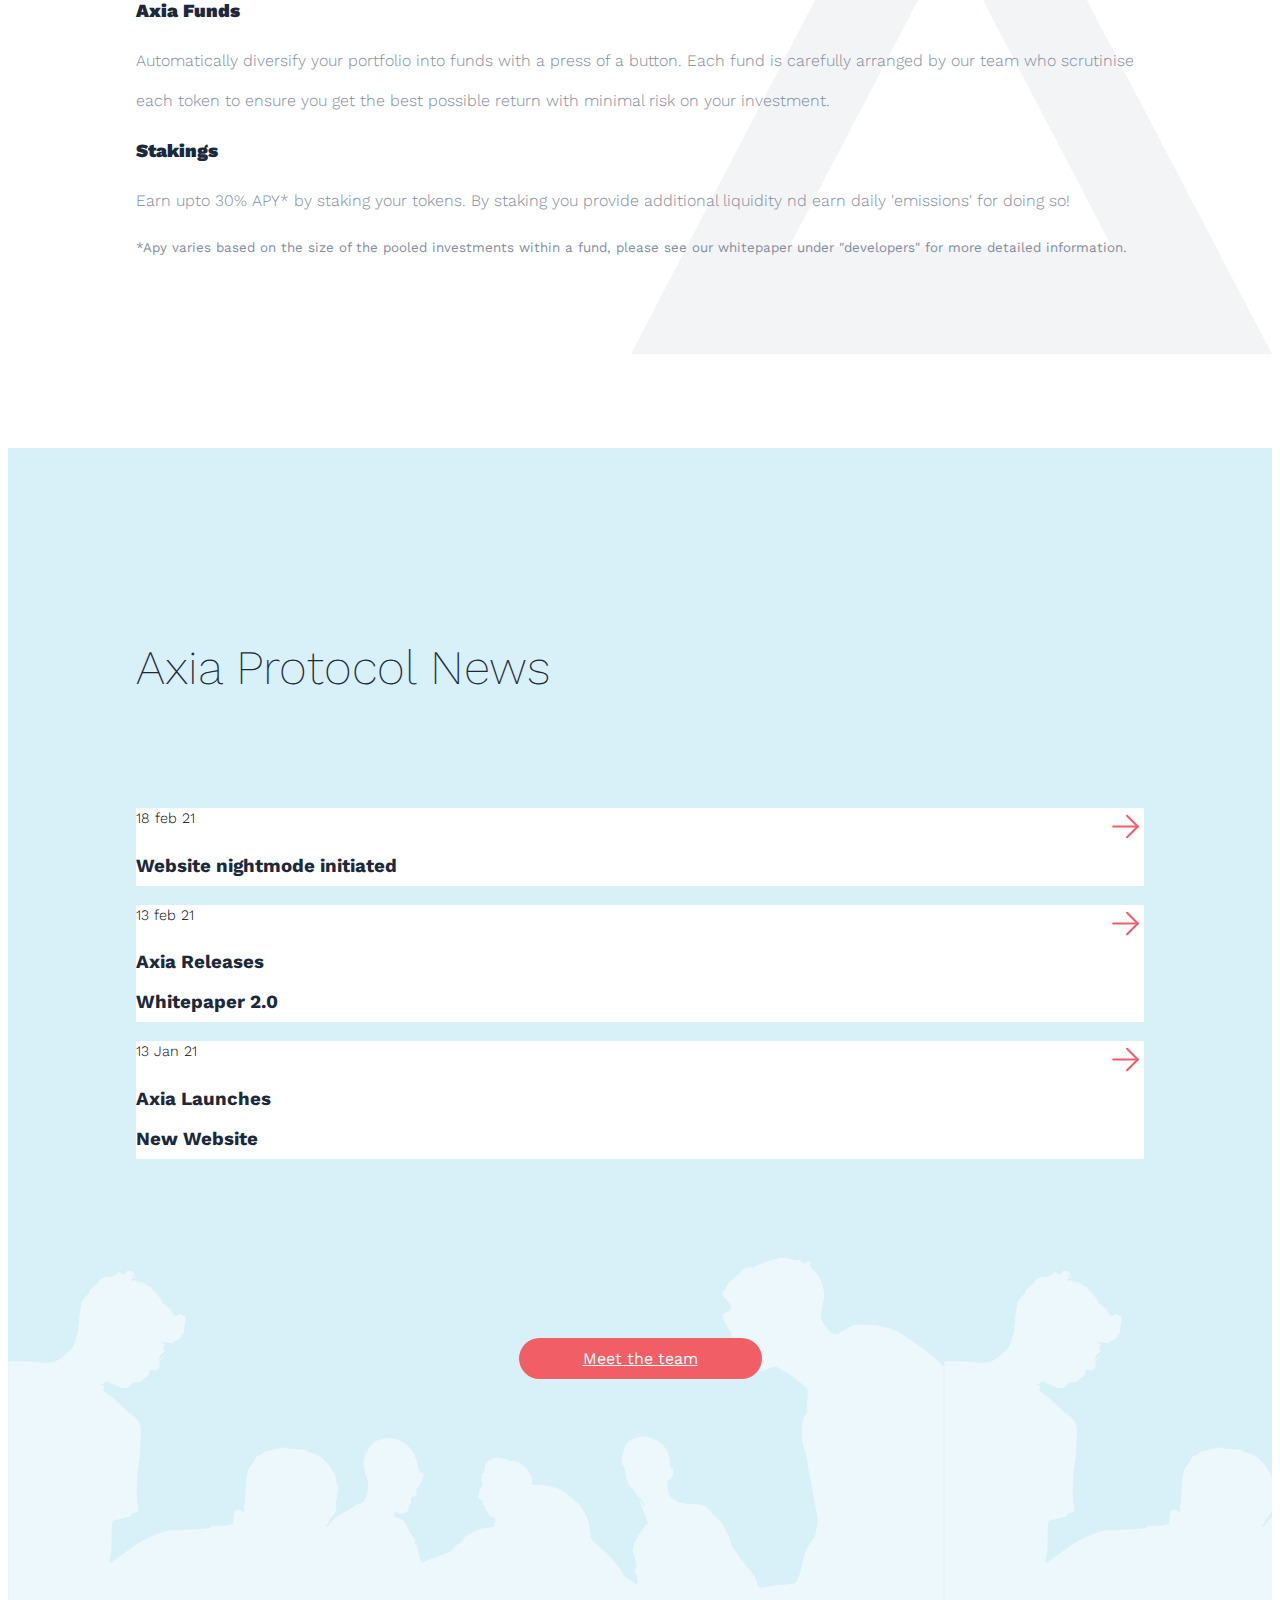
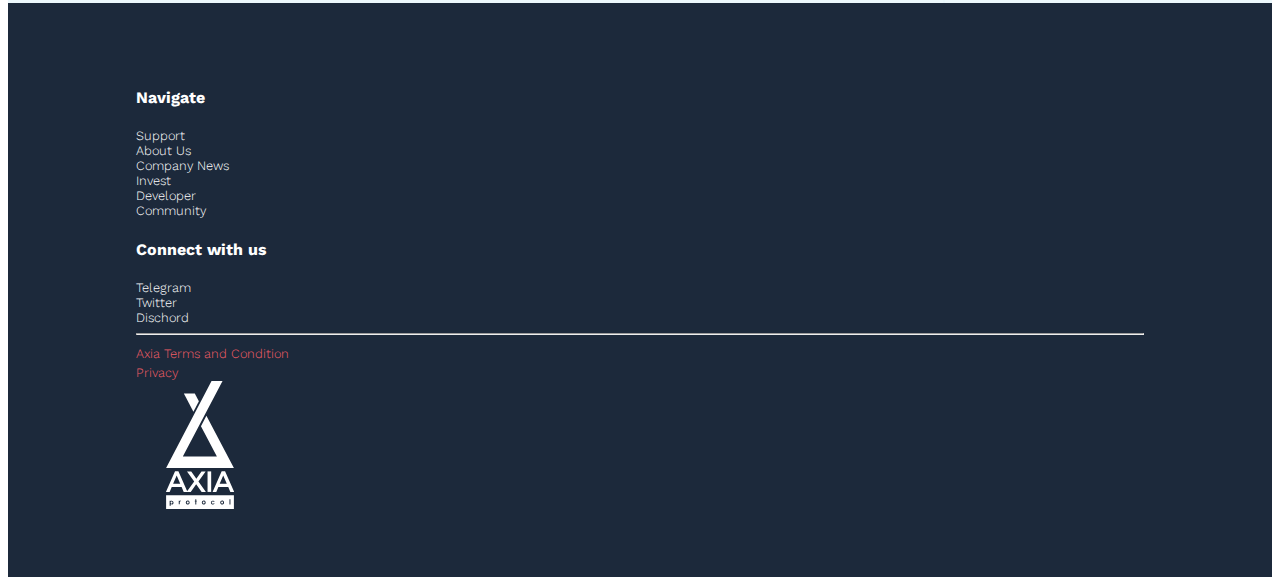
==== commit 8dc8fa7f: "font-changes" ====
--- a/index.html
+++ b/index.html
@@ -6,17 +6,19 @@
     <meta name="viewport" content="width=device-width, initial-scale=1.0" />
     <title>Document</title>
     <link rel="stylesheet" href="./index.css" />
-    <link
+    <link rel="preconnect" href="https://fonts.gstatic.com">
+<link href="https://fonts.googleapis.com/css2?family=Source+Sans+Pro:wght@200&family=Work+Sans:wght@100;200;300;500&display=swap" rel="stylesheet">
+    <link rel="preconnect" href="https://fonts.gstatic.com">
+<link href="https://fonts.googleapis.com/css2?family=Source+Sans+Pro:wght@200&family=Work+Sans:wght@200;300&display=swap" rel="stylesheet">
+<link rel="preconnect" href="https://fonts.gstatic.com">
+<link href="https://fonts.googleapis.com/css2?family=Source+Sans+Pro:wght@200&family=Work+Sans:wght@200;300;500&display=swap" rel="stylesheet">    
+<link
       rel="stylesheet"
       href="https://cdn.jsdelivr.net/npm/bootstrap@4.6.0/dist/css/bootstrap.min.css"
       integrity="sha384-B0vP5xmATw1+K9KRQjQERJvTumQW0nPEzvF6L/Z6nronJ3oUOFUFpCjEUQouq2+l"
       crossorigin="anonymous"
     />
-    <link rel="preconnect" href="https://fonts.gstatic.com" />
-    <link
-      href="https://fonts.googleapis.com/css2?family=Work+Sans:wght@300&display=swap"
-      rel="stylesheet"
-    />
+
   </head>
   <body>
     <!-- navbar section starts -->
@@ -40,7 +42,7 @@
         <ul class="navbar-nav mr-auto">
           <li class="nav-item">
             <a class="nav-link" href="#"
-              >Invest<span class="sr-only">(current)</span></a
+              >INVEST<span class="sr-only">(current)</span></a
             >
           </li>
           <li class="nav-item dropdown">
@@ -183,7 +185,7 @@
           <h3 style="color: #f25e66">Safe</h3>
           <p class="mt-4 rest-content">
             Rest easy knowing your investment is safe! Each token is put through
-            a <br />
+            a 
             stringent venting process before they are addedto our funds. <br />
             Even Axia itself has been through stringest vetting through multiple
             <br />
@@ -211,7 +213,7 @@
             letting their currencies work smarter.
           </p>
         </div>
-        <div class="col-md-6">
+        <div class="col-md-6" style="width: fit-content; height: fit-content;">
           <div class="phone-img-div">
             <img class="phone-img" src="./images/phone.svg" alt="" />
           </div>
@@ -227,7 +229,7 @@
 
         <div class="row instru-row">
           <div class="col-md-6 pr-5">
-            <h3>Axia Funds</h3>
+            <h3 style="color: rgba(28, 41, 59, 1);"><b>Axia Funds</b></h3>
             <p class="instru-content" style="line-height: 2.5rem">
               Automatically diversify your portfolio into funds with a press of
               a button. Each fund is carefully arranged by our team who
@@ -236,7 +238,7 @@
             </p>
           </div>
           <div class="col-md-6 stake-div pl-5">
-            <h3>Stakings</h3>
+            <h3 style="color: rgba(28, 41, 59, 1); font-weight: 600;"><b>Stakings</b></h3>
             <p class="instru-content" style="line-height: 2.5rem">
               Earn upto 30% APY* by staking your tokens. By staking you provide
               additional liquidity nd earn daily 'emissions' for doing so!
@@ -314,7 +316,7 @@
     <!-- axia button section ends here -->
     <section class="btn-news-section">
       <div class="meet-btn-div">
-        <a href="./meet.html" class="btn btn-meet mt-3">meet the team</a>
+        <a href="./meet.html" class="btn btn-meet mt-3">Meet the team</a>
       </div>
     </section>
     <!-- axia button section ends here -->
@@ -325,28 +327,28 @@
       <div class="col-md-6">
         <div class="row">
           <div class="col-md-6">
-            <h3>Navigate</h3>
+            <h4>Navigate</h4>
 
            <div class="mt-4">
-              <div>Support</div>
-             <div>About Us</div>
-              <div>Company News</div>
-              <div>Invest</div>
-              <div>Developer</div>
-              <div>Community</div>
+              <div class="foot-item">Support</div>
+             <div class="foot-item">About Us</div>
+              <div class="foot-item">Company News</div>
+              <div class="foot-item">Invest</div>
+              <div class="foot-item">Developer</div>
+              <div class="foot-item">Community</div>
            </div>
 
           </div>
           <div class="col-md-6 connect-div">
-            <h3>Connect with us</h3>
-
-            <div class="mt-4">Telegram</div>
-             <div>Twitter</div>
-              <div class="mb-5">Dischord</div>
+            <h4>Connect with us</h4>
+
+            <div class="mt-4 foot-item">Telegram</div>
+             <div class="foot-item">Twitter</div>
+              <div class="mb-5 foot-item">Dischord</div>
 
                <hr>
 
-              <span style="color: #F25E66">Axia Terms and Condition <br> Privacy</span>           
+              <span class="foot-item" style="color: #F25E66">Axia Terms and Condition <br> Privacy</span>           
           </div>
         </div>
       </div>
--- a/index.css
+++ b/index.css
@@ -1,5 +1,5 @@
 body {
-  font-family: "Work Sans", sans-serif;
+  font-family: "Work Sans", sans-serif !important;
 }
 /* navbar section starts  */
 nav {
@@ -15,49 +15,60 @@
   align-items: center;
 }
 a#navbarDropdown.nav-link.dropdown-toggle {
-  font-size: 0.9rem;
+  font-size: 0.8rem;
   font-weight: 500 !important;
+  font-weight: 600 !important;
+  color: #1c293b;
 }
 .nav-item a {
   color: #1c293b !important;
-  font-weight: 500 !important;
+  font-weight: 600 !important;
   margin-left: 1.5rem;
 }
-a.nav-link {
-  font-size: 1rem;
-}
+/* a.nav-link {
+  font-size: 0.8rem;
+} */
 /* navbar section starts  */
 
 /* crypto section starts  */
 .crypto-section {
   padding-left: 8rem !important;
-  padding-right: 8rem !important;
+  padding-right: 1rem !important;
 }
 .crypto-div {
   margin-top: 5rem !important;
 }
 .launch-div {
   position: relative;
+}
+.computer-img {
+  width: 90% !important;
+  height: 90% !important;
 }
 .computer-img-div {
   position: absolute;
   z-index: -1;
   top: -9rem;
-  left: -20rem;
+  left: -15rem;
 }
 .crypto-heading {
-  font-size: 3rem;
+  font-size: 2.4rem;
   font-weight: 200;
   color: #1c293b;
+  letter-spacing: 3px;
 }
 .crypto-content {
   color: #848d9c;
   line-height: 2rem;
+  font-size: 1rem;
+  font-weight: 300;
 }
 .btn-launch {
   background-color: #f25e66 !important;
   color: #fff !important;
+  font-size: 0.8rem !important;
   border-radius: 70px !important;
+  padding: 1rem 2.5rem !important;
 }
 /* crypto section starts  */
 
@@ -82,6 +93,7 @@
 .col-content {
   color: #848d9c;
   line-height: 2rem;
+  font-weight: 300;
 }
 /* crypto introduction ends here  */
 
@@ -90,6 +102,7 @@
   background: #f4f4f5;
   padding-left: 8rem !important;
   padding-right: 8rem !important;
+  height: 56rem;
 }
 .inner-div {
   background-color: #1c293b;
@@ -105,17 +118,17 @@
   left: 5rem;
 }
 .rest-content {
-  line-height: 2.5rem;
-  font-size: 1.5rem;
+  line-height: 2rem;
+  font-size: 1.2rem;
   font-weight: 100;
 }
 
 .phone-img-div {
   position: relative;
-  top: 14rem;
+  top: 3rem;
 }
 .manage-first-col {
-  margin-top: 20rem;
+  margin-top: 10rem;
 }
 .manage-heading {
   font-size: 3rem;
@@ -126,6 +139,7 @@
   margin-top: 3rem;
   color: #848d9c;
   line-height: 2rem;
+  font-weight: 300;
 }
 /* manage portfolio ends here  */
 
@@ -141,6 +155,10 @@
   font-weight: 200;
   color: #1c293b;
 }
+.instru-content {
+  font-weight: 300 !important;
+}
+
 .instru-row {
   margin-top: 5rem;
   margin-top: 3rem;
@@ -167,6 +185,7 @@
 }
 .date {
   font-size: 0.9rem;
+  font-weight: 300;
 }
 .btn-news-section {
   background: #d8f0f8;
@@ -184,7 +203,7 @@
   background-color: #f25e66 !important;
   color: #fff !important;
   border-radius: 70px !important;
-  padding: 1rem 9rem !important;
+  padding: 0.7rem 4rem !important;
 }
 /* axia news section ends here  */
 
@@ -192,7 +211,11 @@
 footer {
   background: #1c293b;
   color: #fff;
-  padding: 2rem 8rem !important;
+  padding: 4rem 8rem !important;
+}
+.foot-item {
+  font-weight: 300 !important;
+  font-size: 0.8rem;
 }
 hr {
   background: #fff;
@@ -205,6 +228,9 @@
 /* axia footer section starts here  */
 
 @media only screen and (min-width: 321px) and (max-width: 768px) {
+  li.nav-item a {
+    font-size: 0.8rem !important;
+  }
   nav {
     height: 6rem;
     padding-left: 1rem !important;
@@ -259,19 +285,24 @@
     padding-bottom: 1rem !important;
     border-radius: 0;
   }
+  .instru-heading {
+    margin-top: 6rem;
+    text-align: center;
+  }
   .safe-img {
     width: 18rem !important;
     height: 14rem !important;
   }
   .safe-img-div {
     position: absolute !important;
-    top: 5rem;
+    top: 0rem;
     left: 0rem;
   }
   .manage-heading {
     font-size: 2.5rem;
     font-weight: 200;
     text-align: center;
+    margin-top: 2.6rem;
   }
   .phone-img-div {
     position: relative;
@@ -322,36 +353,58 @@
     height: 17rem !important;
   }
   .computer-img-div {
-  position: relative !important;
-  z-index: -1;
-  top: 6rem;
-  left: -4rem;
-}
-.crypto-heading{
+    position: relative !important;
+    z-index: -1;
+    top: 6rem;
+    left: -4rem;
+  }
+  .crypto-heading {
     text-align: center;
-}
-ul.navbar-nav.mr-auto{
+  }
+  ul.navbar-nav.mr-auto {
+    background-color: rgb(44, 43, 43);
+    height: 17rem;
+    color: #fff !important;
     display: flex !important;
-    flex-direction: row !important;
-    padding-bottom: 3rem;
-}
-  
+
+  }
+  .nav-item {
+    margin-top: 2rem;
+    float: left !important;
+    font-size: 5rem !important;
+    font-weight: 500 !important;
+  }
+  .nav-item a {
+    color: #fff !important;
+    font-size: 9rem !important;
+    font-weight: 500 !important;
+  }
 }
 
 @media only screen and (min-width: 767px) and (max-width: 1024px) {
-.computer-img-div {
-  position: block !important;
-  z-index: -1;
-  top: 6rem;
-  left: 0rem !important;
-}
-ul.navbar-nav.mr-auto{
-    display: flex !important;
-    flex-direction: row !important;
-    padding-bottom: 3rem;
-    justify-content: center !important;
-}
-.safe-img {
+  .computer-img-div {
+    position: block !important;
+    z-index: -1;
+    top: 6rem;
+    left: 0rem !important;
+  }
+  ul.navbar-nav.mr-auto {
+    background-color: rgb(44, 43, 43);
+    height: 17rem;
+    color: #fff !important;
+  }
+  .nav-item {
+    margin-top: 2rem;
+    float: left !important;
+    font-size: 5rem !important;
+    font-weight: 500 !important;
+  }
+  .nav-item a {
+    color: #fff !important;
+    font-size: 9rem !important;
+    font-weight: 500 !important;
+  }
+  .safe-img {
     width: 16rem !important;
     height: 14rem !important;
   }
@@ -360,57 +413,58 @@
     top: 5rem;
     left: 0rem;
   }
-  div.row.second-inner-div{
-padding-bottom: 2rem !important;
-justify-content: center !important;
-text-align: center !important;
-}
-.manage-first-col{
-      margin-top: 0 !important;
-      
+  div.row.second-inner-div {
+    padding-bottom: 2rem !important;
+    justify-content: center !important;
+    text-align: center !important;
+  }
+  .manage-first-col {
+    margin-top: 0 !important;
   }
   div.col-md-6.d-flex.justify-content-end.white-logo-div {
     display: flex !important;
     justify-content: flex-end !important;
     margin-top: 1rem;
   }
-  .cards-news{
-height: 14rem;
-  }
-  .card-news-one{
-margin-top: 0 !important;
-height: 14rem;
-  }
-  .card-news-two{
-margin-top: 0 !important;
-height: 14rem;
-  }
-  .connect-div{
-      margin-top: 0 !important;
+  .cards-news {
+    height: 14rem;
+  }
+  .card-news-one {
+    margin-top: 0 !important;
+    height: 14rem;
+  }
+  .card-news-two {
+    margin-top: 0 !important;
+    height: 14rem;
+  }
+  .connect-div {
+    margin-top: 0 !important;
   }
 }
 @media only screen and (min-width: 1024px) and (max-width: 1366px) {
-    .computer-img-div {
-  position: block !important;
-  z-index: -1;
-  top: 6rem;
-  left: 0rem !important;
-}
-.computer-img {
+  .computer-img-div {
+    position: block !important;
+    z-index: -1;
+    top: 6rem;
+    left: 0rem !important;
+  }
+  .computer-img {
     width: 20rem !important;
     height: 17rem !important;
   }
-  ul.navbar-nav.mr-auto{
+  ul.navbar-nav.mr-auto {
+    background-color: #fff;
     display: flex !important;
     flex-direction: row !important;
     padding-bottom: 3rem;
     padding-top: 5rem;
     justify-content: center !important;
-}
-.nav-item a{
-       font-size: 1.5rem !important;
-}
-div.row.px-4.py-5.inner-div {
+  }
+  .nav-item a {
+    color: #1c293b !important;
+    font-size: 1.5rem !important;
+  }
+  div.row.px-4.py-5.inner-div {
     padding-left: 1rem;
     padding-left: 1rem;
     padding-top: 2rem !important;
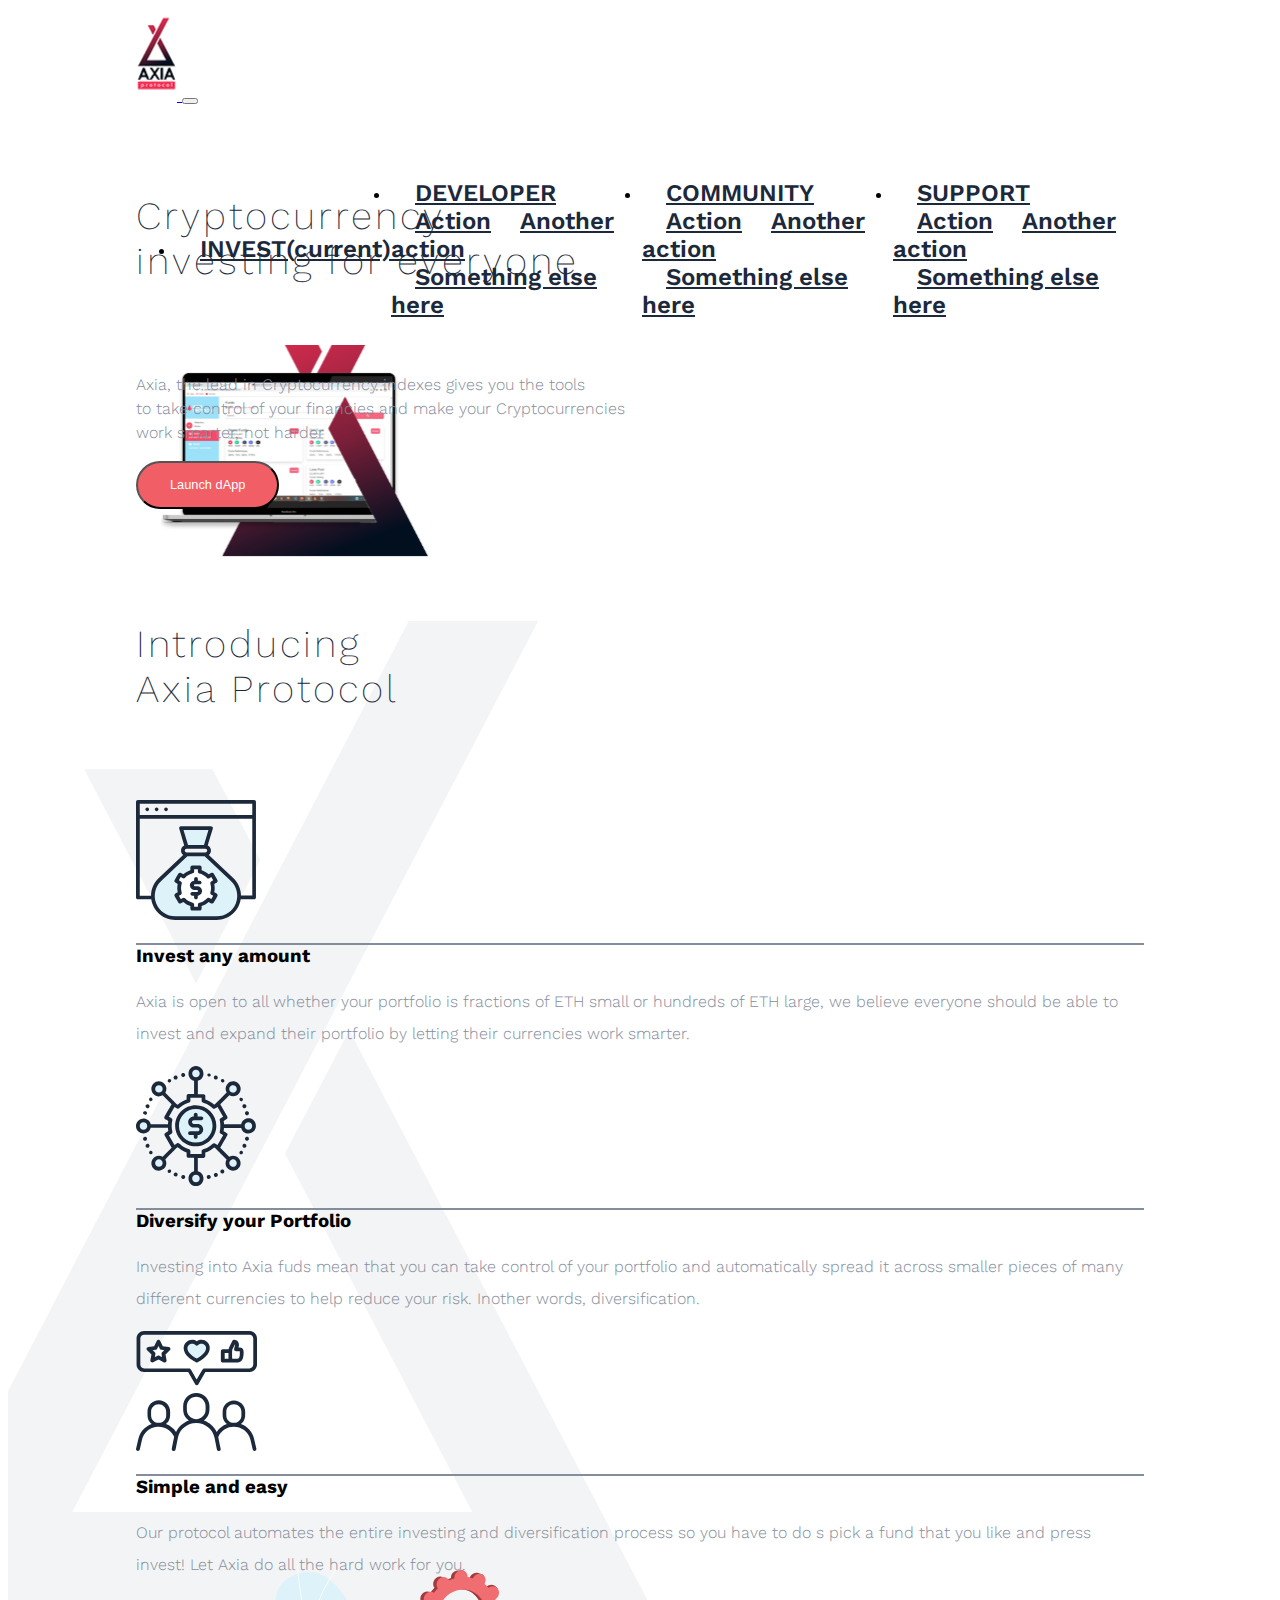
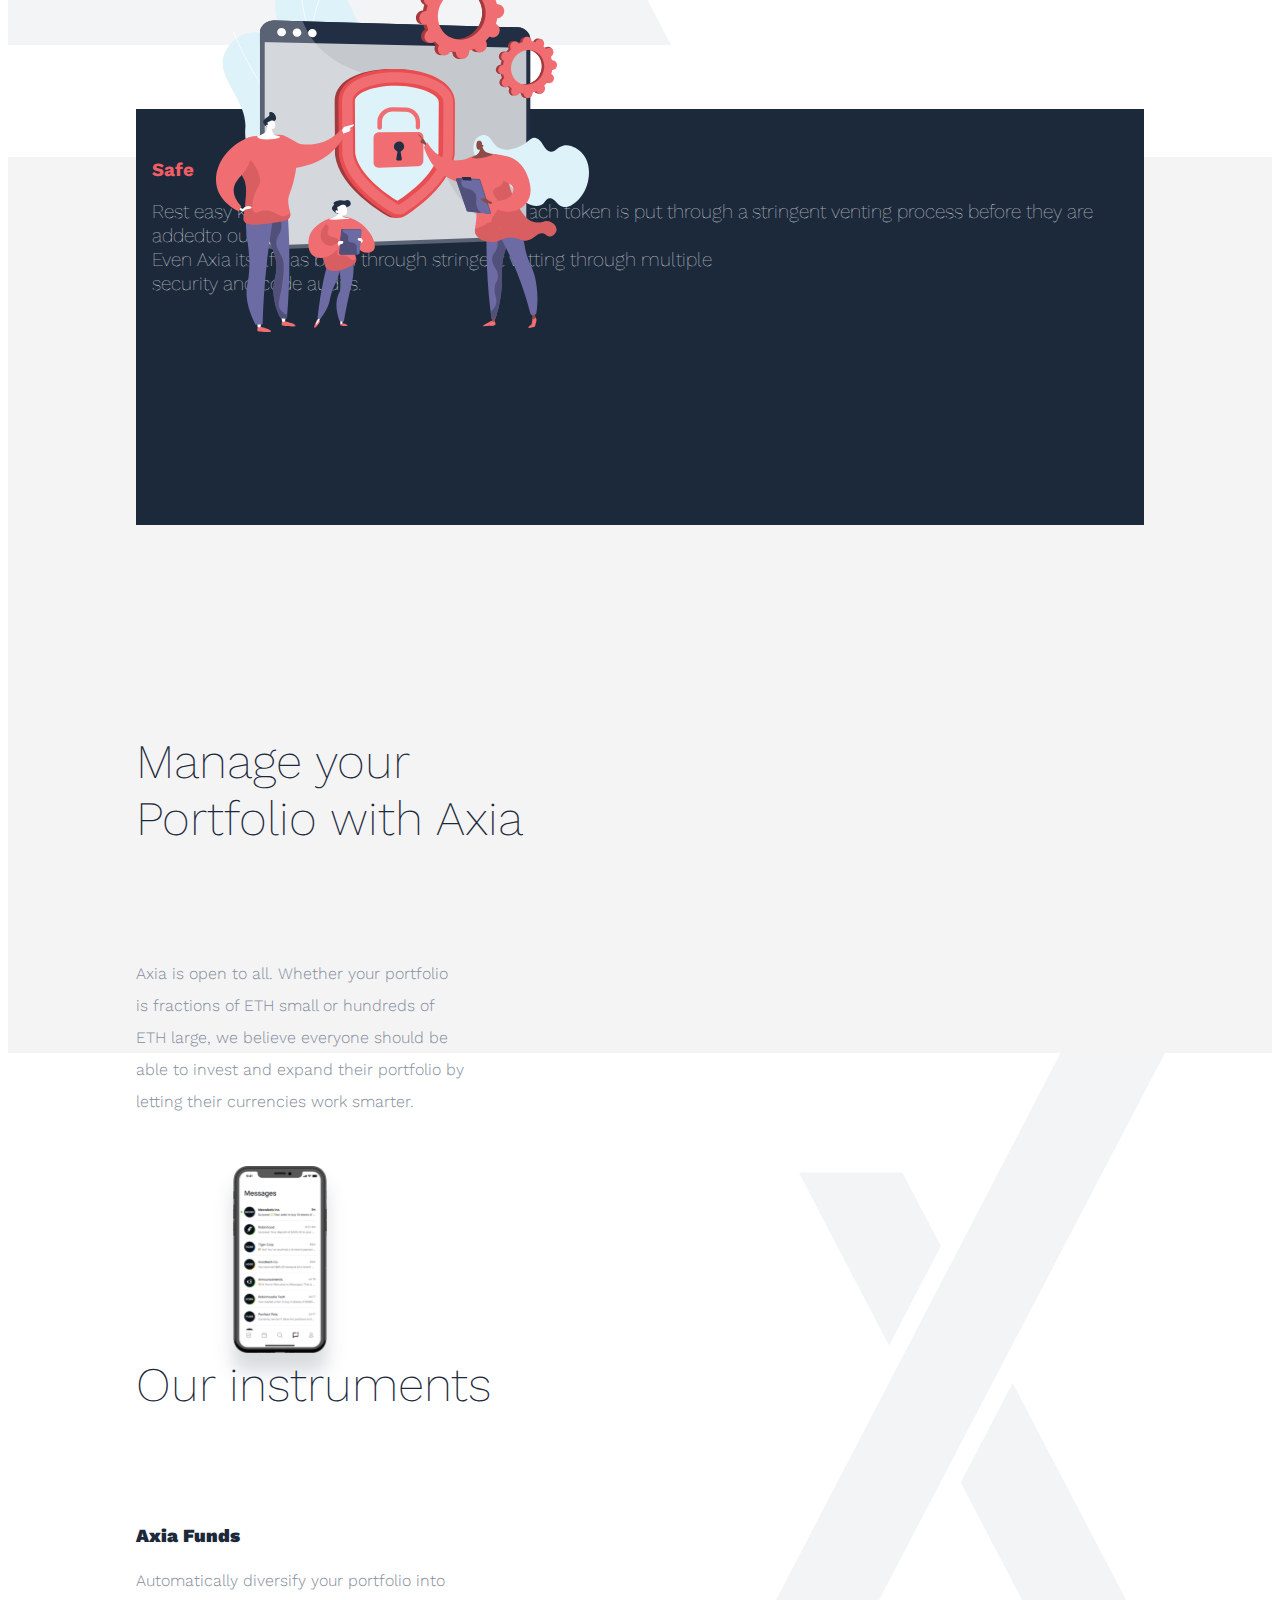
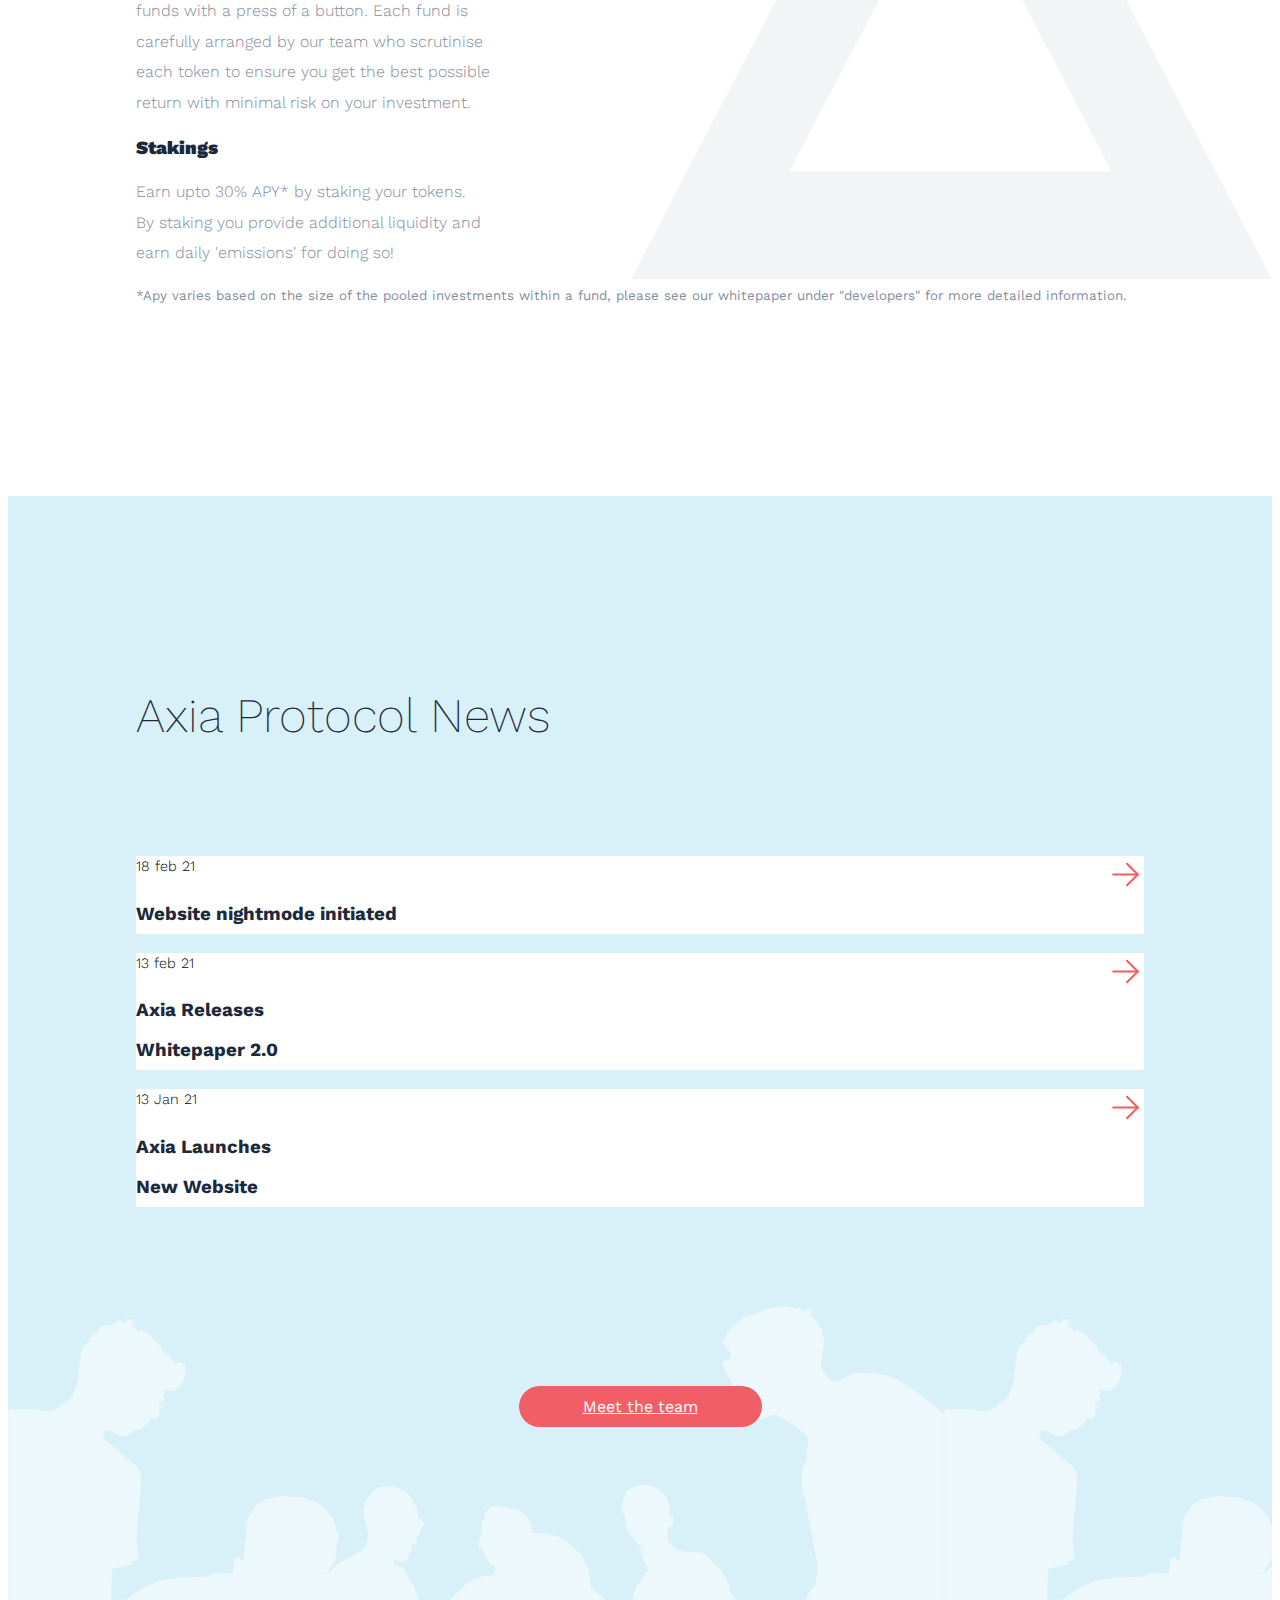
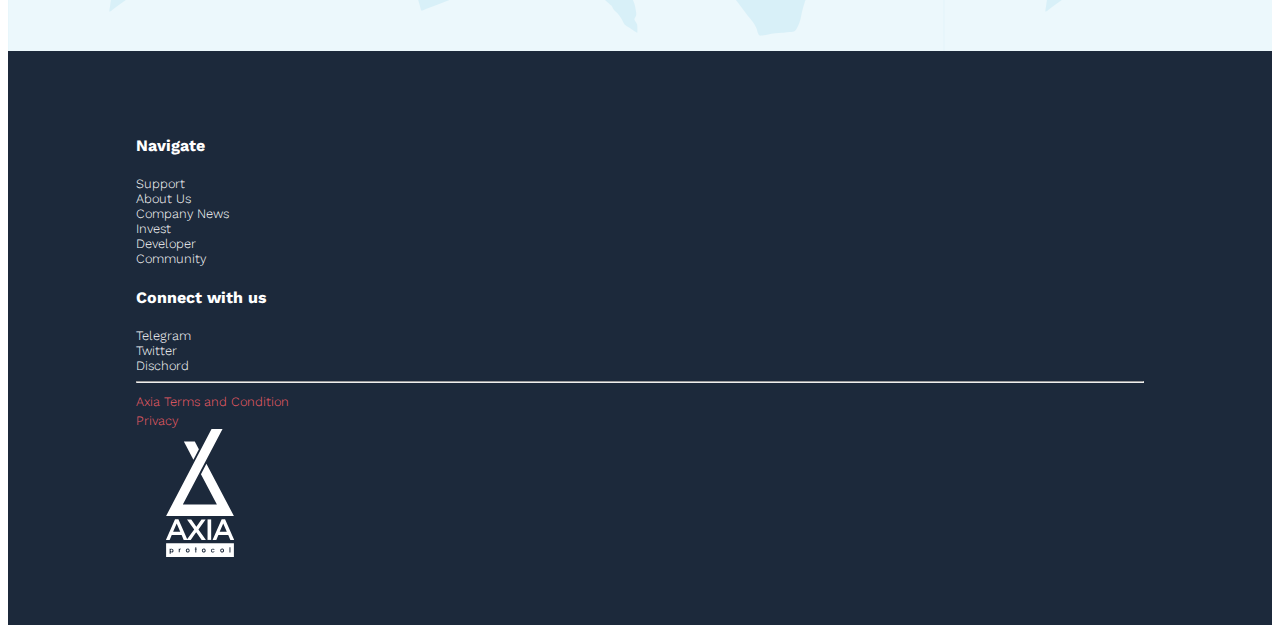
==== commit 46bae9da: "new changes to image" ====
--- a/index.html
+++ b/index.html
@@ -6,19 +6,27 @@
     <meta name="viewport" content="width=device-width, initial-scale=1.0" />
     <title>Document</title>
     <link rel="stylesheet" href="./index.css" />
-    <link rel="preconnect" href="https://fonts.gstatic.com">
-<link href="https://fonts.googleapis.com/css2?family=Source+Sans+Pro:wght@200&family=Work+Sans:wght@100;200;300;500&display=swap" rel="stylesheet">
-    <link rel="preconnect" href="https://fonts.gstatic.com">
-<link href="https://fonts.googleapis.com/css2?family=Source+Sans+Pro:wght@200&family=Work+Sans:wght@200;300&display=swap" rel="stylesheet">
-<link rel="preconnect" href="https://fonts.gstatic.com">
-<link href="https://fonts.googleapis.com/css2?family=Source+Sans+Pro:wght@200&family=Work+Sans:wght@200;300;500&display=swap" rel="stylesheet">    
-<link
+    <link rel="preconnect" href="https://fonts.gstatic.com" />
+    <link
+      href="https://fonts.googleapis.com/css2?family=Source+Sans+Pro:wght@200&family=Work+Sans:wght@100;200;300;500&display=swap"
+      rel="stylesheet"
+    />
+    <link rel="preconnect" href="https://fonts.gstatic.com" />
+    <link
+      href="https://fonts.googleapis.com/css2?family=Source+Sans+Pro:wght@200&family=Work+Sans:wght@200;300&display=swap"
+      rel="stylesheet"
+    />
+    <link rel="preconnect" href="https://fonts.gstatic.com" />
+    <link
+      href="https://fonts.googleapis.com/css2?family=Source+Sans+Pro:wght@200&family=Work+Sans:wght@200;300;500&display=swap"
+      rel="stylesheet"
+    />
+    <link
       rel="stylesheet"
       href="https://cdn.jsdelivr.net/npm/bootstrap@4.6.0/dist/css/bootstrap.min.css"
       integrity="sha384-B0vP5xmATw1+K9KRQjQERJvTumQW0nPEzvF6L/Z6nronJ3oUOFUFpCjEUQouq2+l"
       crossorigin="anonymous"
     />
-
   </head>
   <body>
     <!-- navbar section starts -->
@@ -110,21 +118,21 @@
     <!-- crypto starts here -->
     <section class="crypto-section">
       <div class="row launch-div">
-        <div class="col-md-5 crypto-div">
+        <div class="col-md-7 crypto-div">
           <h6 class="crypto-heading">
             Cryptocurrency <br />
             investing for everyone
           </h6>
           <p class="mt-4 crypto-content">
-            Axia, the lead in Cryptocurrency indexes gives you the tools to take
-            control of your financies and make your Cryptocurrency work smarter,
+            Axia, the lead in Cryptocurrency indexes gives you the tools <br> to take
+            control of your financies and make your Cryptocurrencies <br> work smarter,
             not harder
           </p>
           <button type="button" class="btn btn-launch mt-3">Launch dApp</button>
         </div>
-        <div class="col-md-7 img-overlay">
+        <div class="col-md-5 img-overlay">
           <div class="computer-img-div">
-            <img class="computer-img" src="./images/Axia 1.svg" alt="" />
+            <img class="computer-img" src="./images/latestcmp.svg" alt="" />
           </div>
         </div>
       </div>
@@ -185,8 +193,8 @@
           <h3 style="color: #f25e66">Safe</h3>
           <p class="mt-4 rest-content">
             Rest easy knowing your investment is safe! Each token is put through
-            a 
-            stringent venting process before they are addedto our funds. <br />
+            a stringent venting process before they are addedto our funds.
+            <br />
             Even Axia itself has been through stringest vetting through multiple
             <br />
             security and code audits.
@@ -213,7 +221,7 @@
             letting their currencies work smarter.
           </p>
         </div>
-        <div class="col-md-6" style="width: fit-content; height: fit-content;">
+        <div class="col-md-6" style="width: fit-content; height: fit-content">
           <div class="phone-img-div">
             <img class="phone-img" src="./images/phone.svg" alt="" />
           </div>
@@ -229,19 +237,21 @@
 
         <div class="row instru-row">
           <div class="col-md-6 pr-5">
-            <h3 style="color: rgba(28, 41, 59, 1);"><b>Axia Funds</b></h3>
-            <p class="instru-content" style="line-height: 2.5rem">
-              Automatically diversify your portfolio into funds with a press of
-              a button. Each fund is carefully arranged by our team who
-              scrutinise each token to ensure you get the best possible return
+            <h3 style="color: rgba(28, 41, 59, 1)"><b>Axia Funds</b></h3>
+            <p class="instru-content mt-4">
+              Automatically diversify your portfolio into <br> funds with a press of
+              a button. Each fund is <br> carefully arranged by our team who
+              scrutinise <br> each token to ensure you get the best possible <br> return
               with minimal risk on your investment.
             </p>
           </div>
           <div class="col-md-6 stake-div pl-5">
-            <h3 style="color: rgba(28, 41, 59, 1); font-weight: 600;"><b>Stakings</b></h3>
-            <p class="instru-content" style="line-height: 2.5rem">
-              Earn upto 30% APY* by staking your tokens. By staking you provide
-              additional liquidity nd earn daily 'emissions' for doing so!
+            <h3 style="color: rgba(28, 41, 59, 1); font-weight: 600">
+              <b>Stakings</b>
+            </h3>
+            <p class="instru-content mt-4" >
+              Earn upto 30% APY* by staking your tokens. <br> By staking you provide
+              additional liquidity and <br> earn daily 'emissions' for doing so!
             </p>
             <small>
               *Apy varies based on the size of the pooled investments within a
@@ -324,37 +334,43 @@
     <!-- axia footer section starts here -->
     <footer>
       <div class="row">
-      <div class="col-md-6">
-        <div class="row">
-          <div class="col-md-6">
-            <h4>Navigate</h4>
-
-           <div class="mt-4">
-              <div class="foot-item">Support</div>
-             <div class="foot-item">About Us</div>
-              <div class="foot-item">Company News</div>
-              <div class="foot-item">Invest</div>
-              <div class="foot-item">Developer</div>
-              <div class="foot-item">Community</div>
-           </div>
-
-          </div>
-          <div class="col-md-6 connect-div">
-            <h4>Connect with us</h4>
-
-            <div class="mt-4 foot-item">Telegram</div>
-             <div class="foot-item">Twitter</div>
+        <div class="col-md-6">
+          <div class="row">
+            <div class="col-md-6">
+              <h4>Navigate</h4>
+
+              <div class="mt-4">
+                <div class="foot-item">Support</div>
+                <div class="foot-item">About Us</div>
+                <div class="foot-item">Company News</div>
+                <div class="foot-item">Invest</div>
+                <div class="foot-item">Developer</div>
+                <div class="foot-item">Community</div>
+              </div>
+            </div>
+            <div class="col-md-6 connect-div">
+              <h4>Connect with us</h4>
+
+              <div class="mt-4 foot-item">Telegram</div>
+              <div class="foot-item">Twitter</div>
               <div class="mb-5 foot-item">Dischord</div>
 
-               <hr>
-
-              <span class="foot-item" style="color: #F25E66">Axia Terms and Condition <br> Privacy</span>           
-          </div>
-        </div>
-      </div>
-      <div class="col-md-6 d-flex justify-content-end white-logo-div">
-        <img class="white-logo" src="./images/white-logo.svg" alt="white-logo" >
-      </div>
+              <hr />
+
+              <span class="foot-item" style="color: #f25e66"
+                >Axia Terms and Condition <br />
+                Privacy</span
+              >
+            </div>
+          </div>
+        </div>
+        <div class="col-md-6 d-flex justify-content-end white-logo-div">
+          <img
+            class="white-logo"
+            src="./images/white-logo.svg"
+            alt="white-logo"
+          />
+        </div>
       </div>
     </footer>
     <!-- axia footer section ends here -->
--- a/index.css
+++ b/index.css
@@ -36,20 +36,20 @@
   padding-right: 1rem !important;
 }
 .crypto-div {
-  margin-top: 5rem !important;
+  margin-top: 4rem !important;
 }
 .launch-div {
   position: relative;
 }
 .computer-img {
   width: 90% !important;
-  height: 90% !important;
+  height: 100% !important;
 }
 .computer-img-div {
   position: absolute;
   z-index: -1;
   top: -9rem;
-  left: -15rem;
+  left: 0rem;
 }
 .crypto-heading {
   font-size: 2.4rem;
@@ -59,7 +59,7 @@
 }
 .crypto-content {
   color: #848d9c;
-  line-height: 2rem;
+  line-height: 1.5rem;
   font-size: 1rem;
   font-weight: 300;
 }
@@ -68,7 +68,7 @@
   color: #fff !important;
   font-size: 0.8rem !important;
   border-radius: 70px !important;
-  padding: 1rem 2.5rem !important;
+  padding: 0.9rem 2rem !important;
 }
 /* crypto section starts  */
 
@@ -78,7 +78,7 @@
   background-repeat: no-repeat;
   padding-left: 8rem !important;
   padding-right: 8rem !important;
-  margin-top: 12rem;
+  margin-top: 7rem;
   padding-bottom: 10rem;
 }
 .crypto-heading {
@@ -157,6 +157,7 @@
 }
 .instru-content {
   font-weight: 300 !important;
+  line-height: 1.9rem
 }
 
 .instru-row {
@@ -366,7 +367,6 @@
     height: 17rem;
     color: #fff !important;
     display: flex !important;
-
   }
   .nav-item {
     margin-top: 2rem;
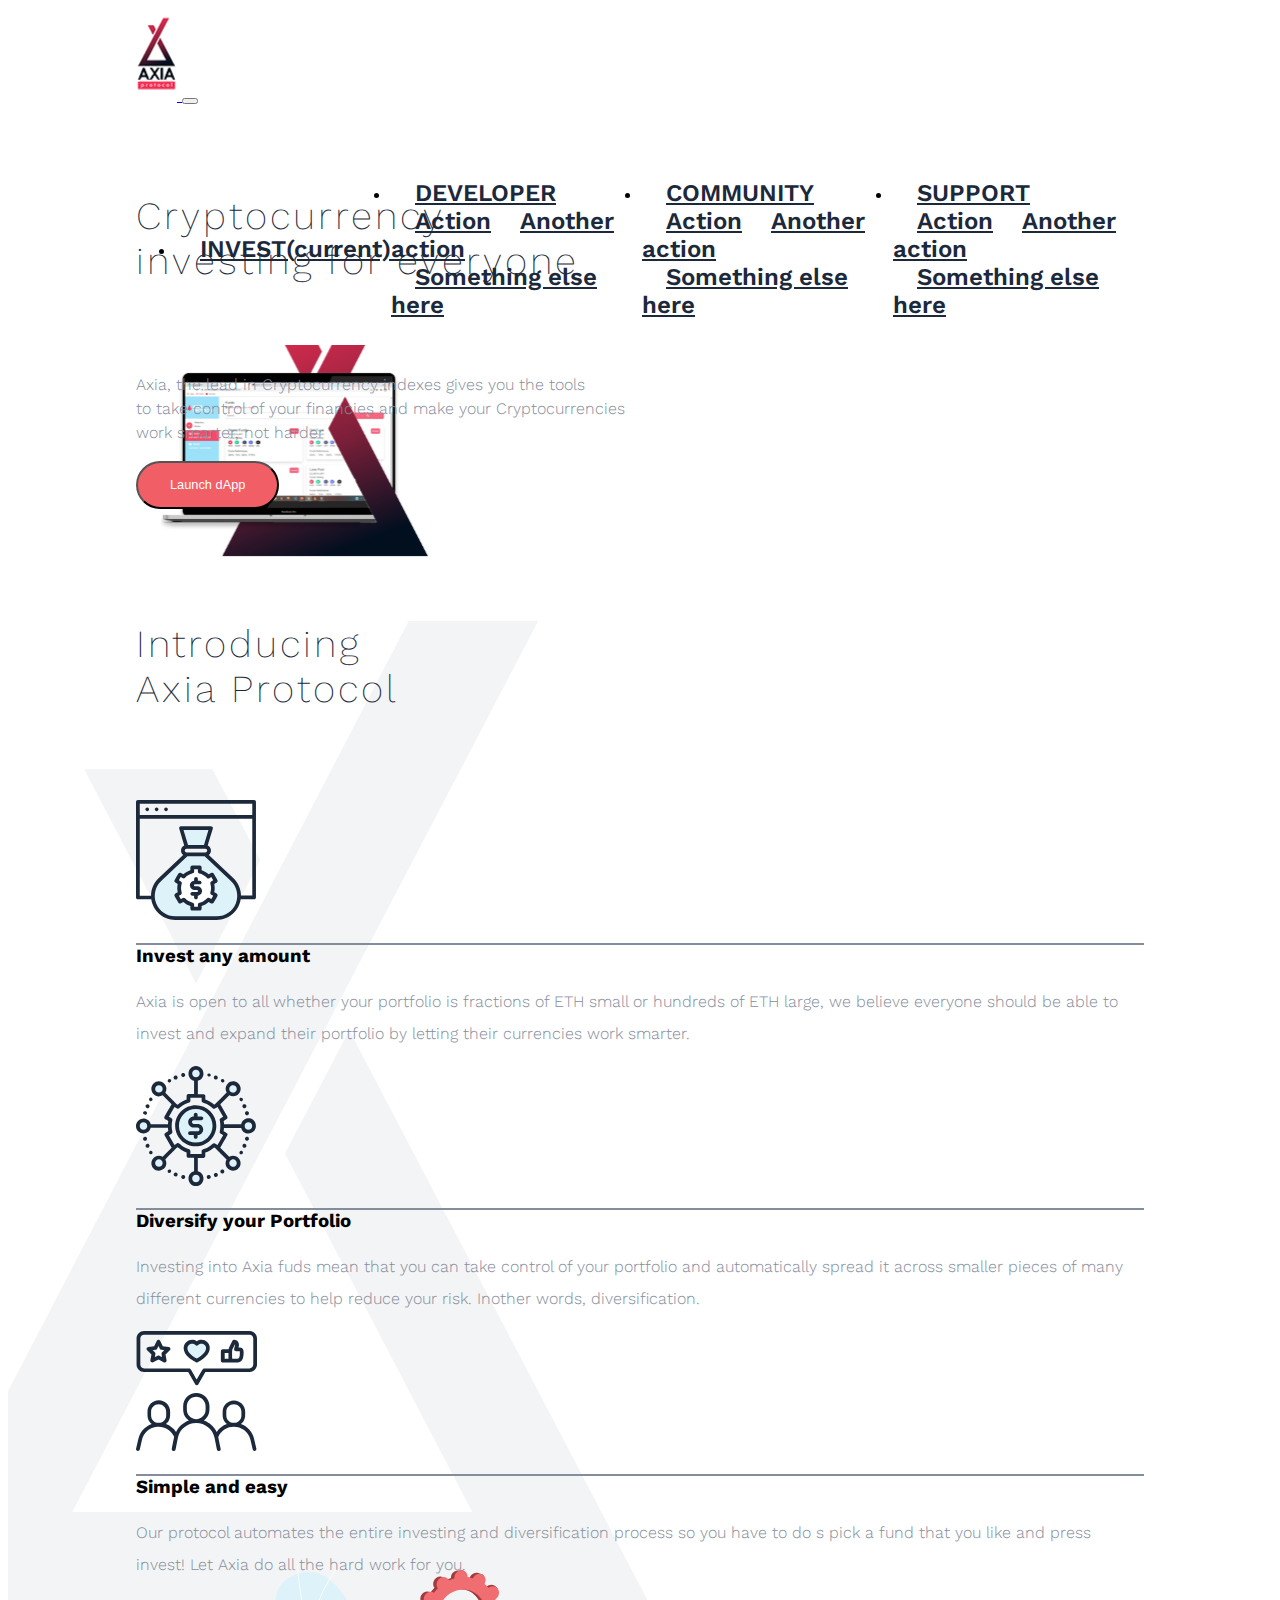
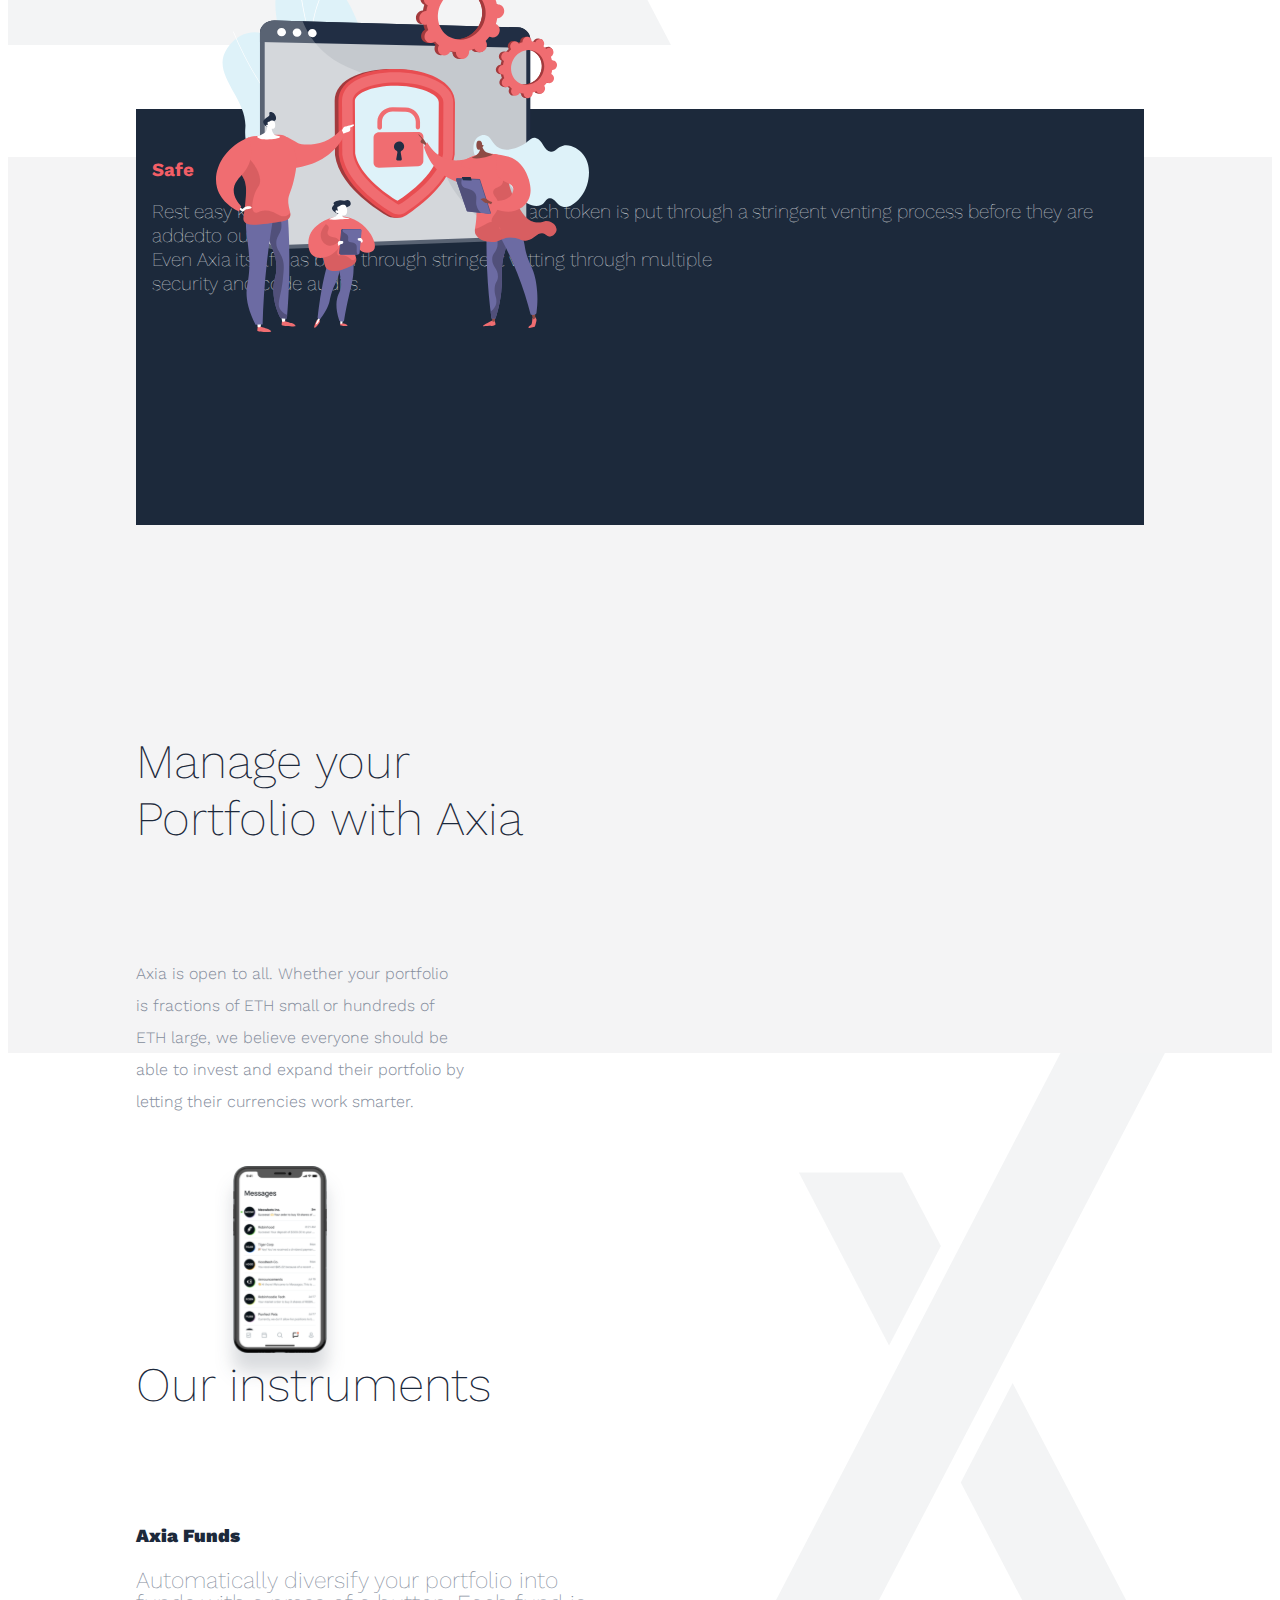
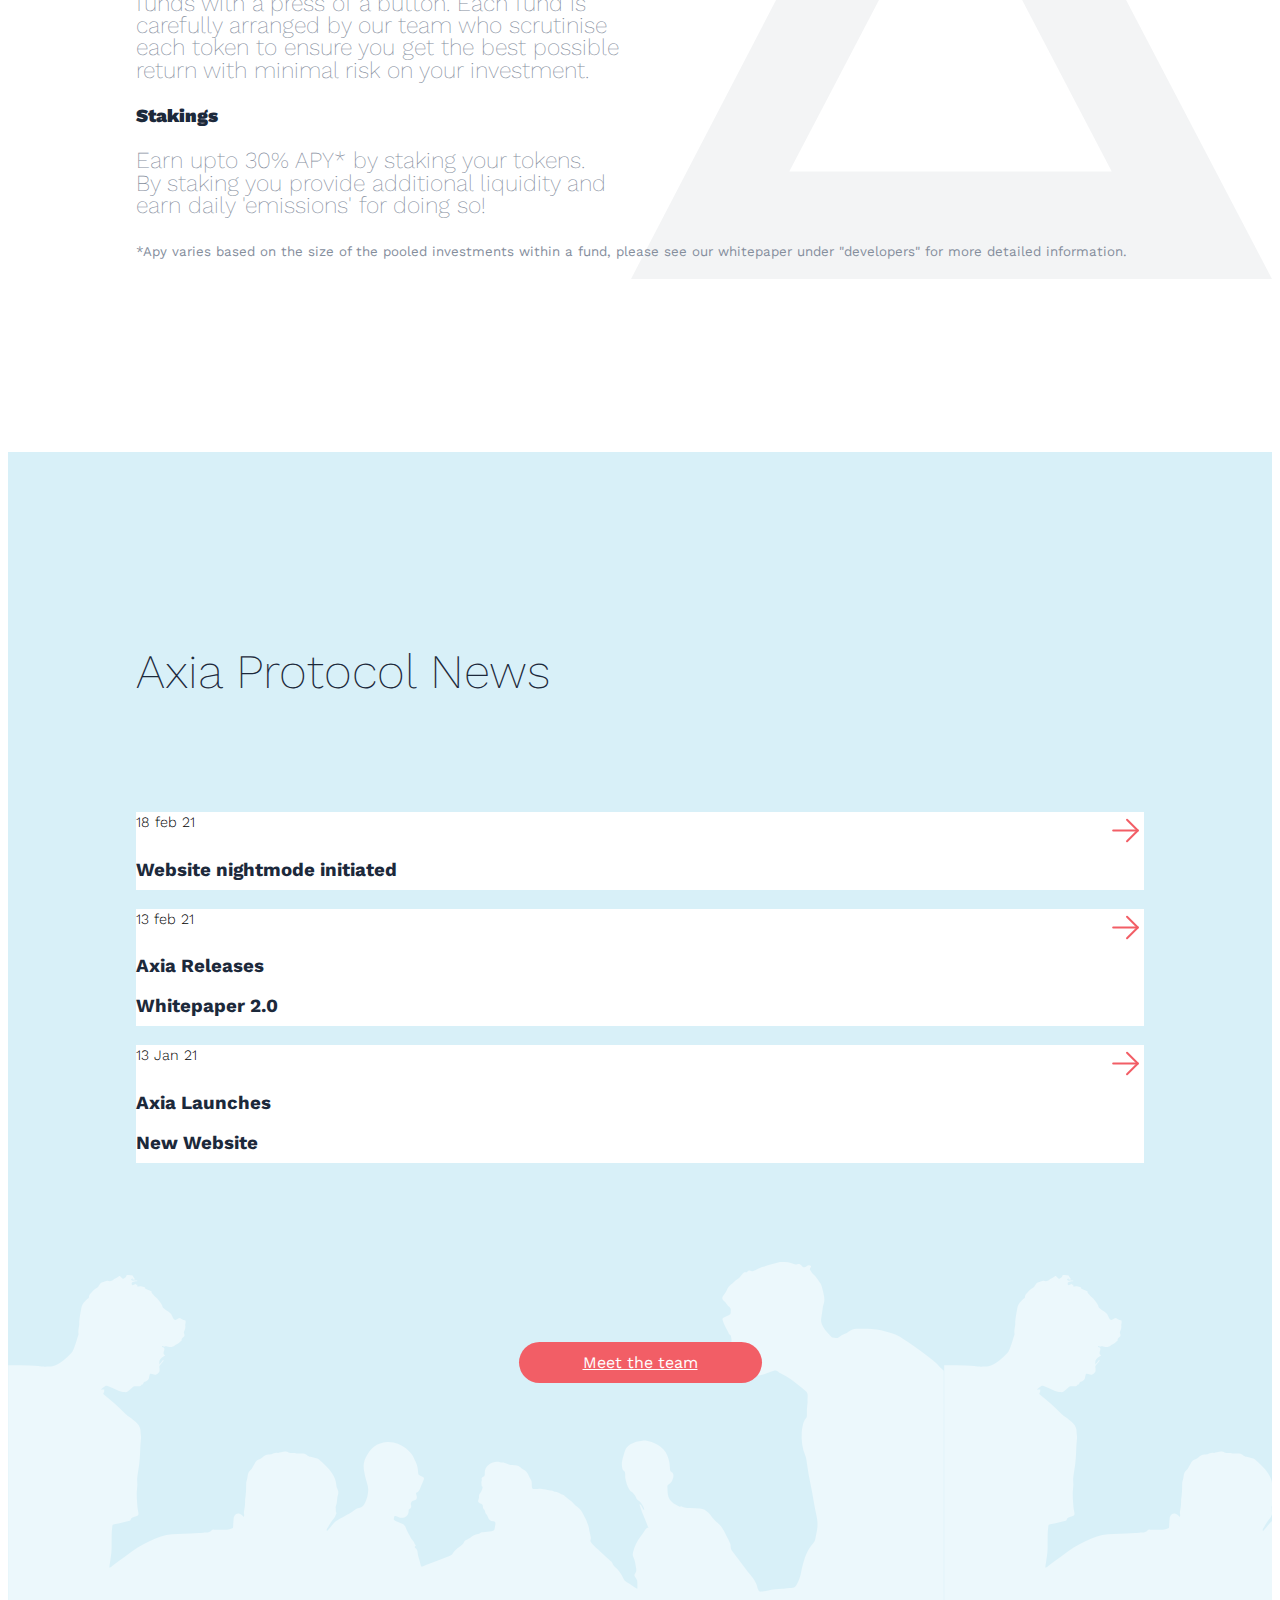
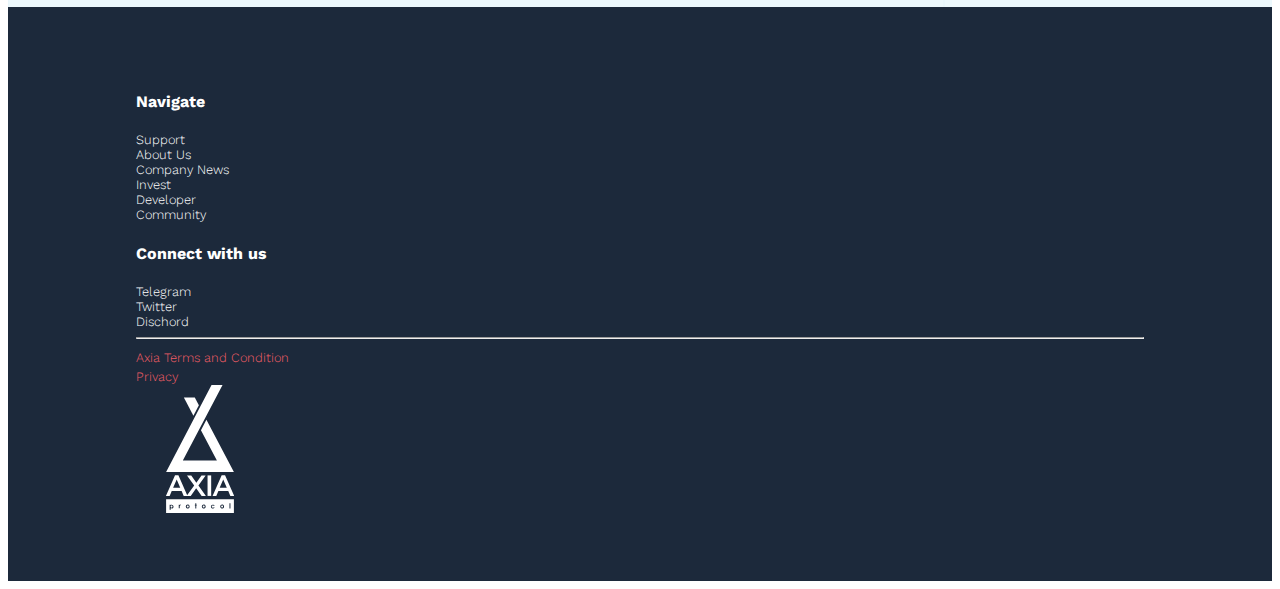
==== commit 5e482094: "added style to ipad view" ====
--- a/index.html
+++ b/index.html
@@ -236,7 +236,7 @@
         <h6 class="instru-heading">Our instruments</h6>
 
         <div class="row instru-row">
-          <div class="col-md-6 pr-5">
+          <div class="col-md-6 pr-5 axia-fund">
             <h3 style="color: rgba(28, 41, 59, 1)"><b>Axia Funds</b></h3>
             <p class="instru-content mt-4">
               Automatically diversify your portfolio into <br> funds with a press of
--- a/index.css
+++ b/index.css
@@ -156,8 +156,9 @@
   color: #1c293b;
 }
 .instru-content {
-  font-weight: 300 !important;
-  line-height: 1.9rem
+  font-weight: 200 !important;
+  line-height: 1.9rem;
+  font-size: 1.5vw;
 }
 
 .instru-row {
@@ -229,6 +230,14 @@
 /* axia footer section starts here  */
 
 @media only screen and (min-width: 321px) and (max-width: 768px) {
+.instru-content {
+  font-weight: 200 !important;
+  line-height: 1.4rem;
+  font-size: 4.5vw;
+}
+div.col-md-6.pr-5.axia-fund{
+    padding-right: 0px !important;
+}
   li.nav-item a {
     font-size: 0.8rem !important;
   }
@@ -357,7 +366,7 @@
     position: relative !important;
     z-index: -1;
     top: 6rem;
-    left: -4rem;
+    left: 0rem;
   }
   .crypto-heading {
     text-align: center;
@@ -382,11 +391,26 @@
 }
 
 @media only screen and (min-width: 767px) and (max-width: 1024px) {
+.crypto-heading{
+    font-size: 1.8rem;
+}
+    .instru-content {
+  font-weight: 200 !important;
+  line-height: 1.4rem;
+  font-size: 2.5vw;
+}
+div.col-md-6.pr-5.axia-fund{
+    padding-right: 0px !important;
+}
+.computer-img{
+    width: 90% !important;
+    height: 70% !important;
+}
   .computer-img-div {
     position: block !important;
     z-index: -1;
     top: 6rem;
-    left: 0rem !important;
+    right: 0rem !important;
   }
   ul.navbar-nav.mr-auto {
     background-color: rgb(44, 43, 43);
@@ -442,6 +466,11 @@
   }
 }
 @media only screen and (min-width: 1024px) and (max-width: 1366px) {
+    .instru-content {
+  font-weight: 200 !important;
+  line-height: 1.4rem;
+  font-size: 1.8vw;
+}
   .computer-img-div {
     position: block !important;
     z-index: -1;
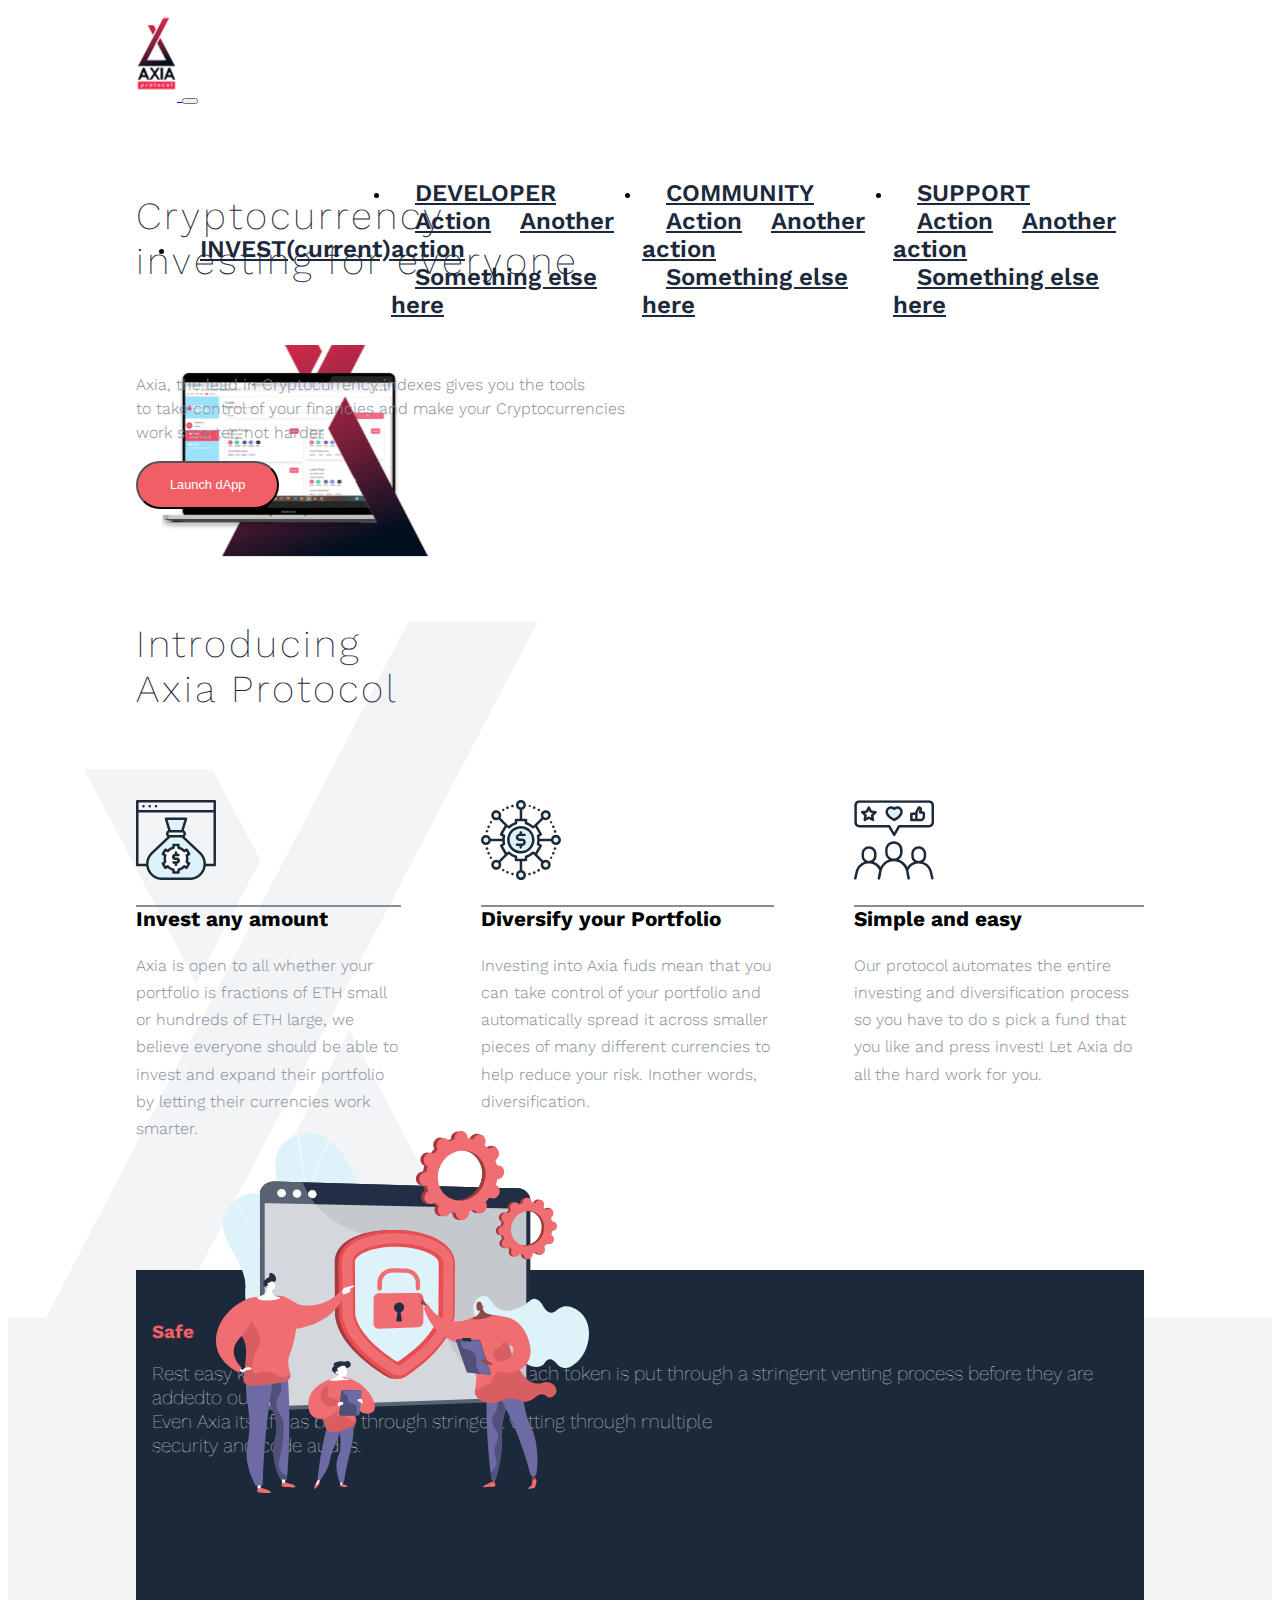
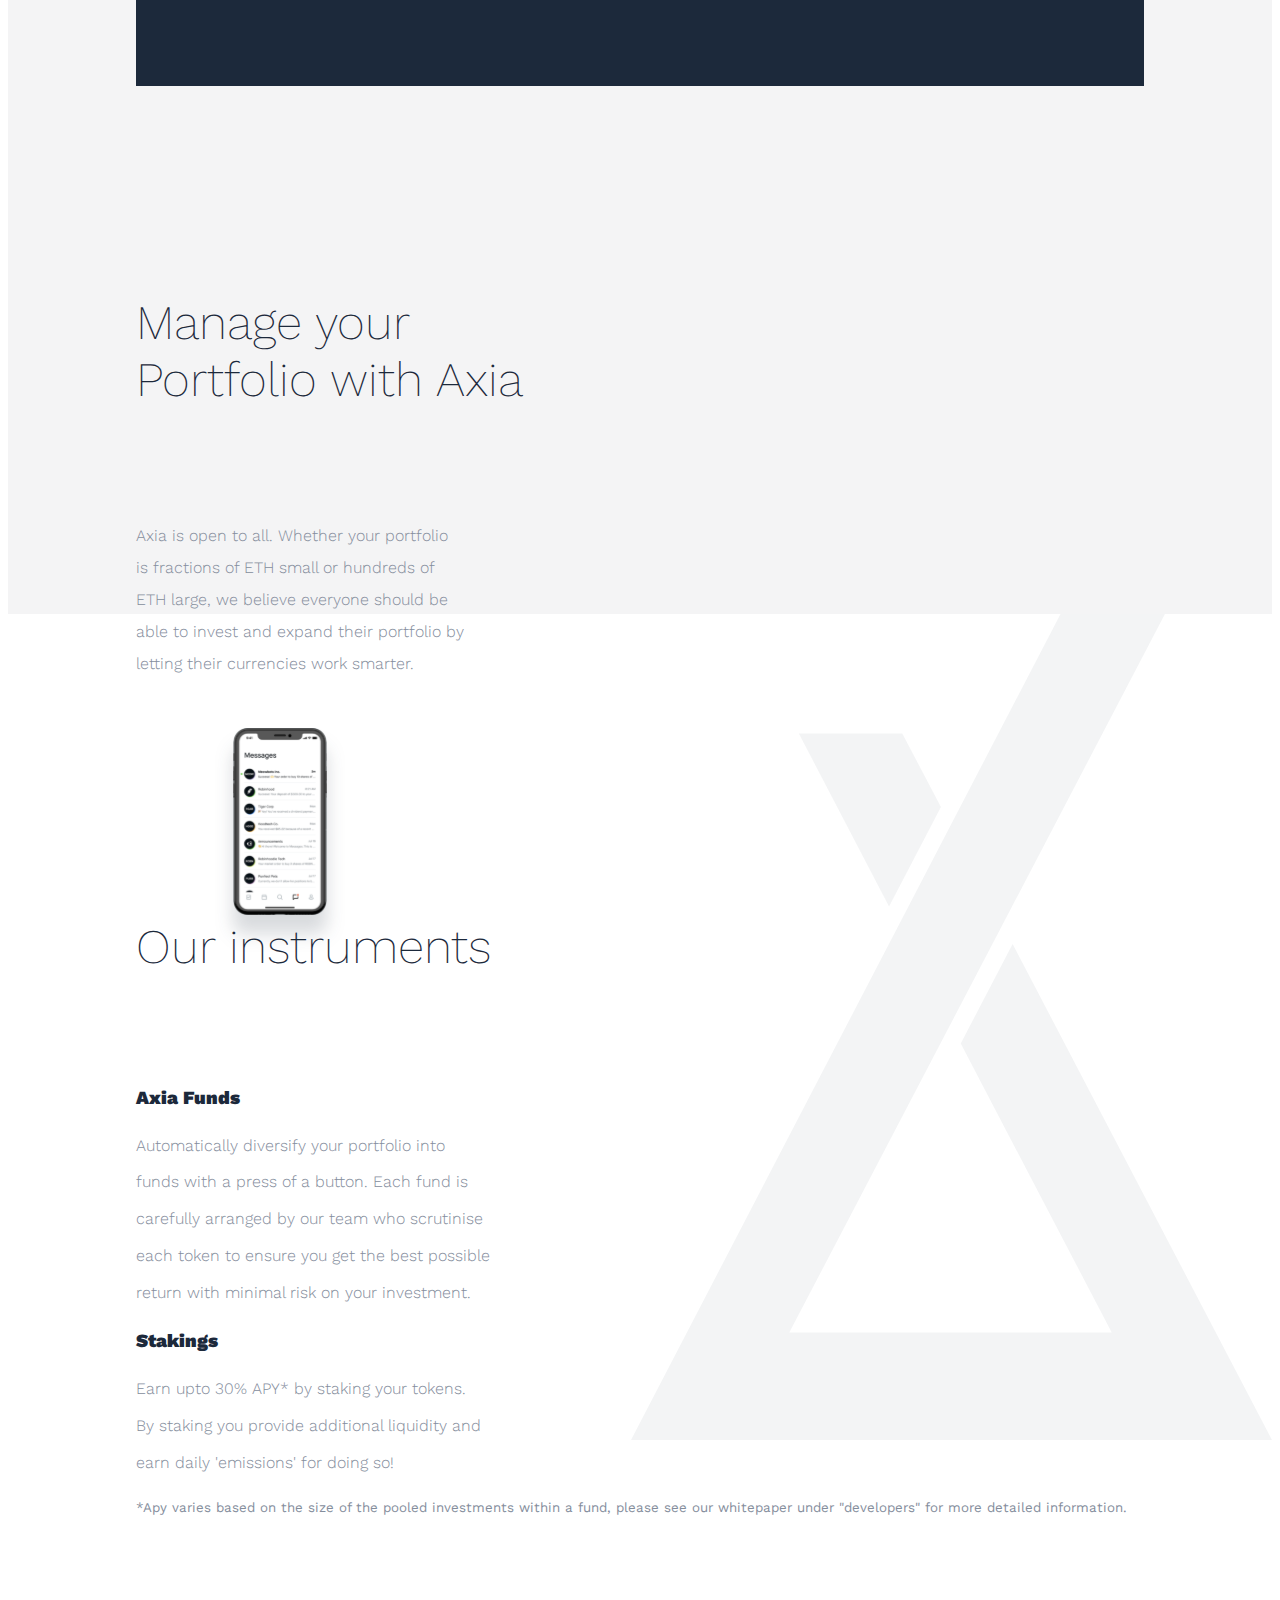
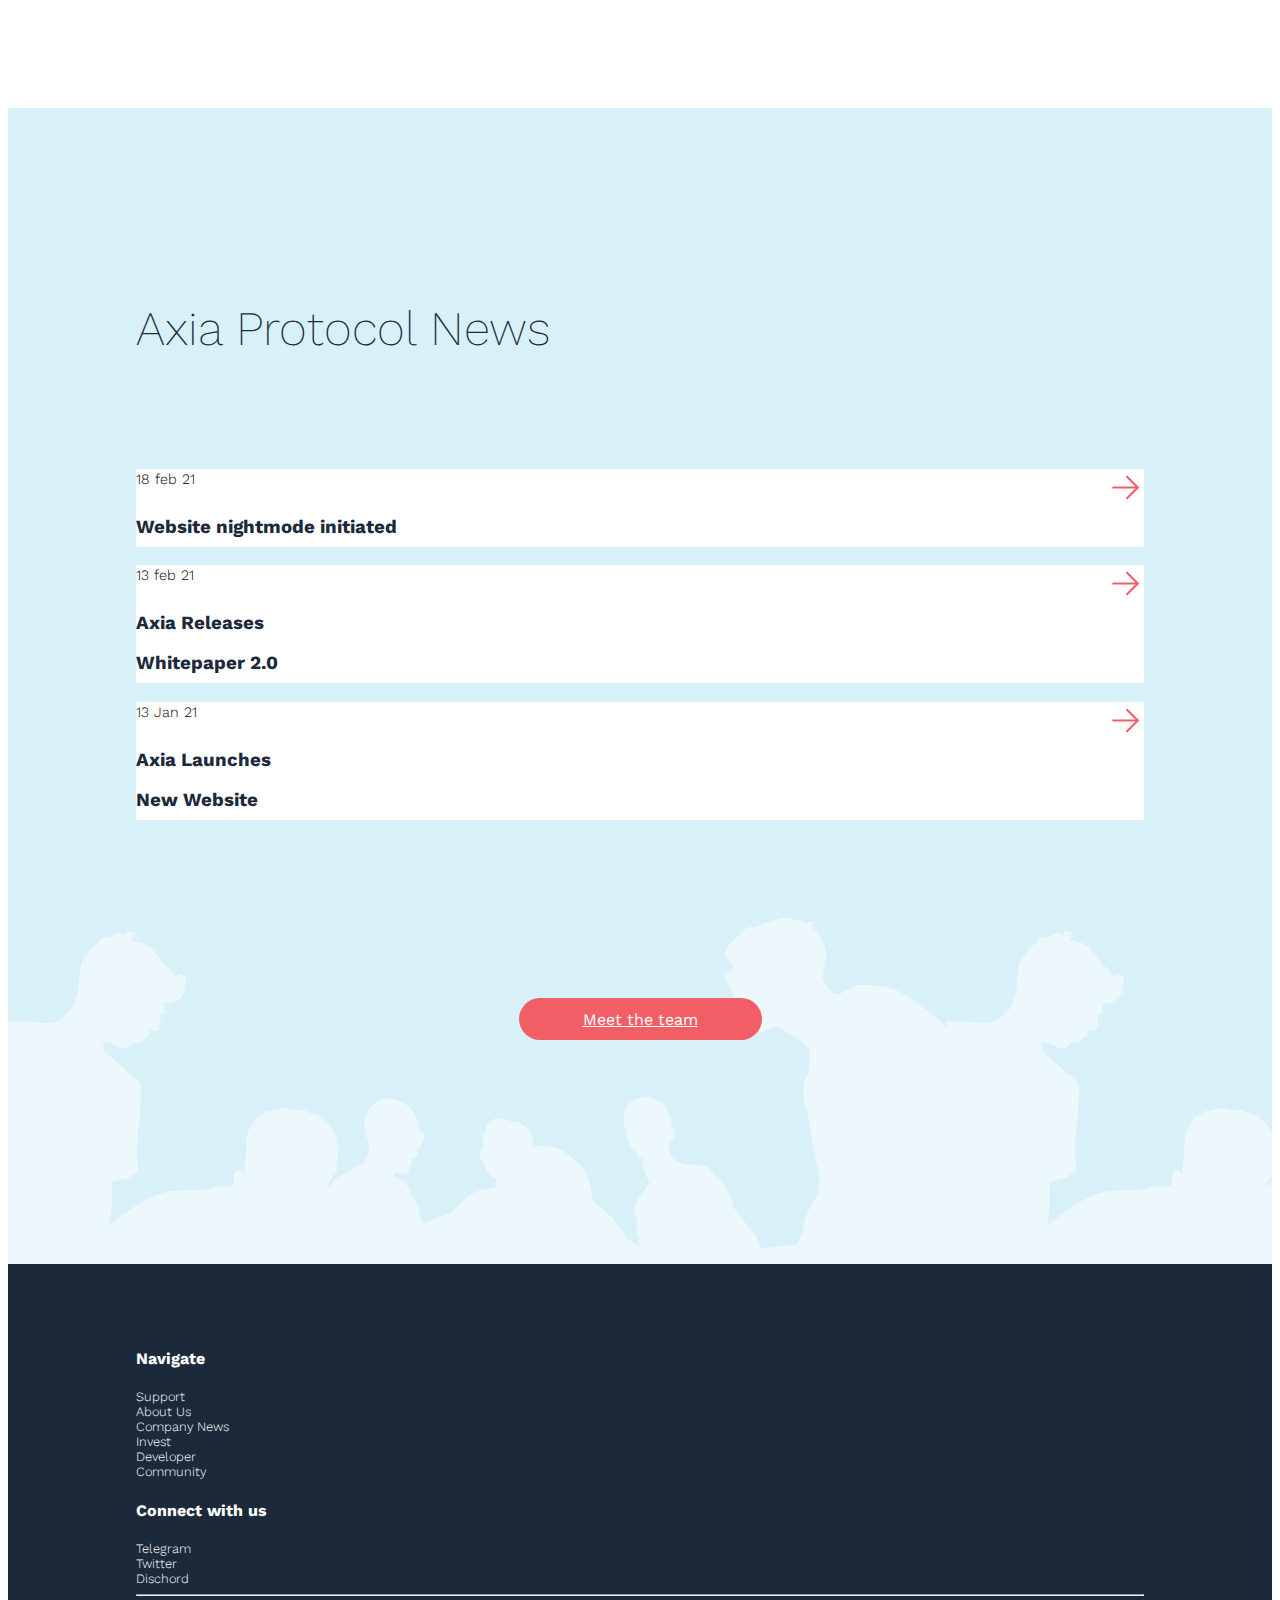
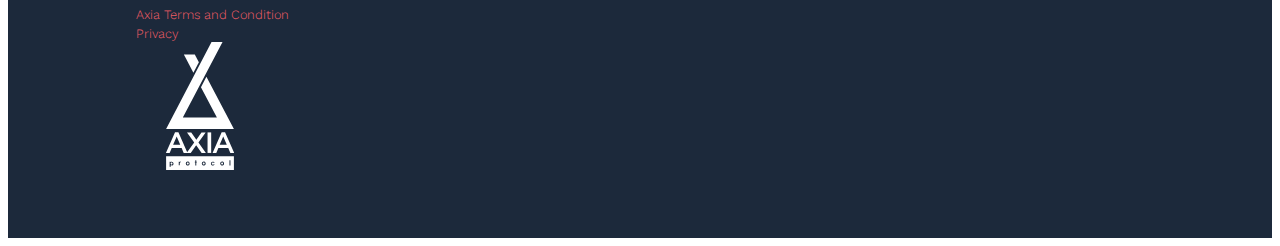
==== commit 3cecacec: "ui changes" ====
--- a/index.html
+++ b/index.html
@@ -45,7 +45,6 @@
       >
         <span class="navbar-toggler-icon"></span>
       </button>
-
       <div class="collapse navbar-collapse" id="navbarSupportedContent">
         <ul class="navbar-nav mr-auto">
           <li class="nav-item">
@@ -114,7 +113,6 @@
       </div>
     </nav>
     <!-- navbar section ends -->
-
     <!-- crypto starts here -->
     <section class="crypto-section">
       <div class="row launch-div">
@@ -124,9 +122,10 @@
             investing for everyone
           </h6>
           <p class="mt-4 crypto-content">
-            Axia, the lead in Cryptocurrency indexes gives you the tools <br> to take
-            control of your financies and make your Cryptocurrencies <br> work smarter,
-            not harder
+            Axia, the lead in Cryptocurrency indexes gives you the tools <br />
+            to take control of your financies and make your Cryptocurrencies
+            <br />
+            work smarter, not harder
           </p>
           <button type="button" class="btn btn-launch mt-3">Launch dApp</button>
         </div>
@@ -138,18 +137,19 @@
       </div>
     </section>
     <!-- crypto ends here -->
-
     <!-- crypto introduction starts here -->
     <section class="crypto-intro">
       <h6 class="crypto-heading mt-5">
         Introducing <br />
         Axia Protocol
       </h6>
-
-      <div class="row row-content">
-        <div class="col-md-4">
+      <div
+        class="row row-content"
+        style="gap: 5rem; display: grid; grid-template-columns: auto auto auto"
+      >
+        <div>
           <div class="mb-4">
-            <img src="./images/amount.svg" alt="" />
+            <img class="protocol-img" src="./images/amount.svg" alt="" />
           </div>
           <h3 class="pt-4 content-sub-heading">Invest any amount</h3>
           <p class="mt-4 col-content">
@@ -159,9 +159,9 @@
             smarter.
           </p>
         </div>
-        <div class="col-md-4">
+        <div>
           <div class="mb-4">
-            <img src="./images/portfolio.svg" alt="" />
+            <img class="protocol-img" src="./images/portfolio.svg" alt="" />
           </div>
           <h3 class="pt-4 content-sub-heading">Diversify your Portfolio</h3>
           <p class="mt-4 col-content">
@@ -171,9 +171,9 @@
             diversification.
           </p>
         </div>
-        <div class="col-md-4">
+        <div>
           <div class="mb-4 esy-img-div">
-            <img src="./images/easy.svg" alt="" />
+            <img class="protocol-img" src="./images/easy.svg" alt="" />
           </div>
           <h3 class="pt-4 content-sub-heading">Simple and easy</h3>
           <p class="mt-4 col-content">
@@ -185,7 +185,6 @@
       </div>
     </section>
     <!-- crypto introduction ends here -->
-
     <!-- manage portfolio ends here -->
     <section class="manage-portfolio">
       <div class="row px-4 py-5 inner-div">
@@ -206,7 +205,6 @@
           </div>
         </div>
       </div>
-
       <div class="row second-inner-div">
         <div class="col-md-6 manage-first-col">
           <h6 class="manage-heading">
@@ -229,29 +227,29 @@
       </div>
     </section>
     <!-- manage portfolio ends here -->
-
     <!-- instrument section starts here -->
     <section class="instrument-bck">
       <div>
         <h6 class="instru-heading">Our instruments</h6>
-
         <div class="row instru-row">
           <div class="col-md-6 pr-5 axia-fund">
             <h3 style="color: rgba(28, 41, 59, 1)"><b>Axia Funds</b></h3>
             <p class="instru-content mt-4">
-              Automatically diversify your portfolio into <br> funds with a press of
-              a button. Each fund is <br> carefully arranged by our team who
-              scrutinise <br> each token to ensure you get the best possible <br> return
-              with minimal risk on your investment.
+              Automatically diversify your portfolio into <br />
+              funds with a press of a button. Each fund is <br />
+              carefully arranged by our team who scrutinise <br />
+              each token to ensure you get the best possible <br />
+              return with minimal risk on your investment.
             </p>
           </div>
           <div class="col-md-6 stake-div pl-5">
             <h3 style="color: rgba(28, 41, 59, 1); font-weight: 600">
               <b>Stakings</b>
             </h3>
-            <p class="instru-content mt-4" >
-              Earn upto 30% APY* by staking your tokens. <br> By staking you provide
-              additional liquidity and <br> earn daily 'emissions' for doing so!
+            <p class="instru-content mt-4">
+              Earn upto 30% APY* by staking your tokens. <br />
+              By staking you provide additional liquidity and <br />
+              earn daily 'emissions' for doing so!
             </p>
             <small>
               *Apy varies based on the size of the pooled investments within a
@@ -262,9 +260,7 @@
         </div>
       </div>
     </section>
-
     <!--instrument section ends here -->
-
     <!-- axia news section starts here -->
     <section class="news-section">
       <div>
@@ -280,7 +276,6 @@
                   /></a>
                 </span>
               </div>
-
               <h3 class="mt-4 web-heading">Website nightmode initiated</h3>
             </div>
           </div>
@@ -294,7 +289,6 @@
                   /></a>
                 </span>
               </div>
-
               <h3 class="mt-4 web-heading">
                 Axia Releases <br />
                 Whitepaper 2.0
@@ -311,7 +305,6 @@
                   /></a>
                 </span>
               </div>
-
               <h3 class="mt-4 web-heading">
                 Axia Launches <br />
                 New Website
@@ -322,7 +315,6 @@
       </div>
     </section>
     <!-- axia news section ends here -->
-
     <!-- axia button section ends here -->
     <section class="btn-news-section">
       <div class="meet-btn-div">
@@ -330,7 +322,6 @@
       </div>
     </section>
     <!-- axia button section ends here -->
-
     <!-- axia footer section starts here -->
     <footer>
       <div class="row">
@@ -338,7 +329,6 @@
           <div class="row">
             <div class="col-md-6">
               <h4>Navigate</h4>
-
               <div class="mt-4">
                 <div class="foot-item">Support</div>
                 <div class="foot-item">About Us</div>
@@ -350,13 +340,10 @@
             </div>
             <div class="col-md-6 connect-div">
               <h4>Connect with us</h4>
-
               <div class="mt-4 foot-item">Telegram</div>
               <div class="foot-item">Twitter</div>
               <div class="mb-5 foot-item">Dischord</div>
-
               <hr />
-
               <span class="foot-item" style="color: #f25e66"
                 >Axia Terms and Condition <br />
                 Privacy</span
@@ -374,7 +361,6 @@
       </div>
     </footer>
     <!-- axia footer section ends here -->
-
     <script
       src="https://code.jquery.com/jquery-3.5.1.slim.min.js"
       integrity="sha384-DfXdz2htPH0lsSSs5nCTpuj/zy4C+OGpamoFVy38MVBnE+IbbVYUew+OrCXaRkfj"
--- a/index.css
+++ b/index.css
@@ -8,7 +8,6 @@
   padding-right: 8rem !important;
   position: relative;
 }
-
 .navbar-nav {
   margin-bottom: 2rem !important;
   height: 6rem;
@@ -29,7 +28,6 @@
   font-size: 0.8rem;
 } */
 /* navbar section starts  */
-
 /* crypto section starts  */
 .crypto-section {
   padding-left: 8rem !important;
@@ -71,7 +69,6 @@
   padding: 0.9rem 2rem !important;
 }
 /* crypto section starts  */
-
 /* crypto introduction starts here  */
 .crypto-intro {
   background-image: url("./images/Frame.svg");
@@ -87,16 +84,21 @@
 .row-content {
   margin-top: 5rem;
 }
+.protocol-img {
+  height: 5rem;
+  width: 5rem;
+}
 .content-sub-heading {
   border-top: 2px solid #848d9c !important;
+  font-size: 1.3rem;
 }
 .col-content {
   color: #848d9c;
-  line-height: 2rem;
+  line-height: 1.7rem;
   font-weight: 300;
+  font-size: 1rem;
 }
 /* crypto introduction ends here  */
-
 /* manage portfolio ends here  */
 .manage-portfolio {
   background: #f4f4f5;
@@ -122,7 +124,6 @@
   font-size: 1.2rem;
   font-weight: 100;
 }
-
 .phone-img-div {
   position: relative;
   top: 3rem;
@@ -142,7 +143,6 @@
   font-weight: 300;
 }
 /* manage portfolio ends here  */
-
 /* instrument section starts here */
 .instrument-bck {
   background-image: url("./images/bck-instru.svg");
@@ -156,18 +156,15 @@
   color: #1c293b;
 }
 .instru-content {
-  font-weight: 200 !important;
-  line-height: 1.9rem;
-  font-size: 1.5vw;
-}
-
+  font-weight: 300 !important;
+  line-height: 2.3rem;
+}
 .instru-row {
   margin-top: 5rem;
   margin-top: 3rem;
   color: #848d9c;
 }
 /* instrument section ends here */
-
 /* axia news section starts here  */
 .news-section {
   background: #d8f0f8;
@@ -208,7 +205,6 @@
   padding: 0.7rem 4rem !important;
 }
 /* axia news section ends here  */
-
 /* axia footer section starts here  */
 footer {
   background: #1c293b;
@@ -228,30 +224,58 @@
   height: 8rem;
 }
 /* axia footer section starts here  */
-
 @media only screen and (min-width: 321px) and (max-width: 768px) {
-.instru-content {
-  font-weight: 200 !important;
-  line-height: 1.4rem;
-  font-size: 4.5vw;
-}
-div.col-md-6.pr-5.axia-fund{
+  .row-content{
+    display: block !important;
+    padding-left: 1rem;
+    padding-right: 1rem;
+  }
+  .instru-content {
+    font-weight: 300 !important;
+    line-height: 2.3rem;
+  }
+  div.col-md-6.pr-5.axia-fund {
     padding-right: 0px !important;
-}
+  }
+  .navbar-nav {
+    align-items: flex-start;
+  }
+  .axia-fund {
+    margin-bottom: 3rem;
+  }
+  .axia-fund h3 {
+    font-size: 1.5rem;
+  }
+  .stake-div h3 {
+    font-size: 1.5rem;
+  }
+  .news-heading {
+    font-size: 2rem;
+  }
+  .news-section h3 {
+    font-size: 1.5rem;
+  }
+  .protocol-img {
+    height: 6rem;
+  }
   li.nav-item a {
-    font-size: 0.8rem !important;
+    font-size: 0.84rem !important;
+    text-align: left;
   }
   nav {
     height: 6rem;
     padding-left: 1rem !important;
     padding-right: 1rem !important;
     position: relative;
+    z-index: 999999;
   }
   .crypto-section {
     padding-left: 1rem !important;
     padding-right: 1rem !important;
   }
-
+  .content-sub-heading {
+    font-size: 1.5rem;
+  }
   .crypto-intro {
     background-image: url("./images/Frame.svg");
     background-repeat: no-repeat;
@@ -298,6 +322,7 @@
   .instru-heading {
     margin-top: 6rem;
     text-align: center;
+    font-size: 2rem;
   }
   .safe-img {
     width: 18rem !important;
@@ -309,7 +334,7 @@
     left: 0rem;
   }
   .manage-heading {
-    font-size: 2.5rem;
+    font-size: 2rem;
     font-weight: 200;
     text-align: center;
     margin-top: 2.6rem;
@@ -344,7 +369,6 @@
   .btn-meet {
     padding: 1rem 3rem !important;
   }
-
   footer {
     background: #1c293b;
     color: #fff;
@@ -370,6 +394,7 @@
   }
   .crypto-heading {
     text-align: center;
+    font-size: 2rem;
   }
   ul.navbar-nav.mr-auto {
     background-color: rgb(44, 43, 43);
@@ -389,23 +414,21 @@
     font-weight: 500 !important;
   }
 }
-
 @media only screen and (min-width: 767px) and (max-width: 1024px) {
-.crypto-heading{
+  .crypto-heading {
     font-size: 1.8rem;
-}
-    .instru-content {
-  font-weight: 200 !important;
-  line-height: 1.4rem;
-  font-size: 2.5vw;
-}
-div.col-md-6.pr-5.axia-fund{
+  }
+  .instru-content {
+    font-weight: 300 !important;
+    line-height: 2.3rem;
+  }
+  div.col-md-6.pr-5.axia-fund {
     padding-right: 0px !important;
-}
-.computer-img{
+  }
+  .computer-img {
     width: 90% !important;
     height: 70% !important;
-}
+  }
   .computer-img-div {
     position: block !important;
     z-index: -1;
@@ -466,11 +489,10 @@
   }
 }
 @media only screen and (min-width: 1024px) and (max-width: 1366px) {
-    .instru-content {
-  font-weight: 200 !important;
-  line-height: 1.4rem;
-  font-size: 1.8vw;
-}
+  .instru-content {
+    font-weight: 300 !important;
+    line-height: 2.3rem;
+  }
   .computer-img-div {
     position: block !important;
     z-index: -1;
@@ -513,4 +535,4 @@
     width: 18rem !important;
     height: 14rem !important;
   }
-}
+}